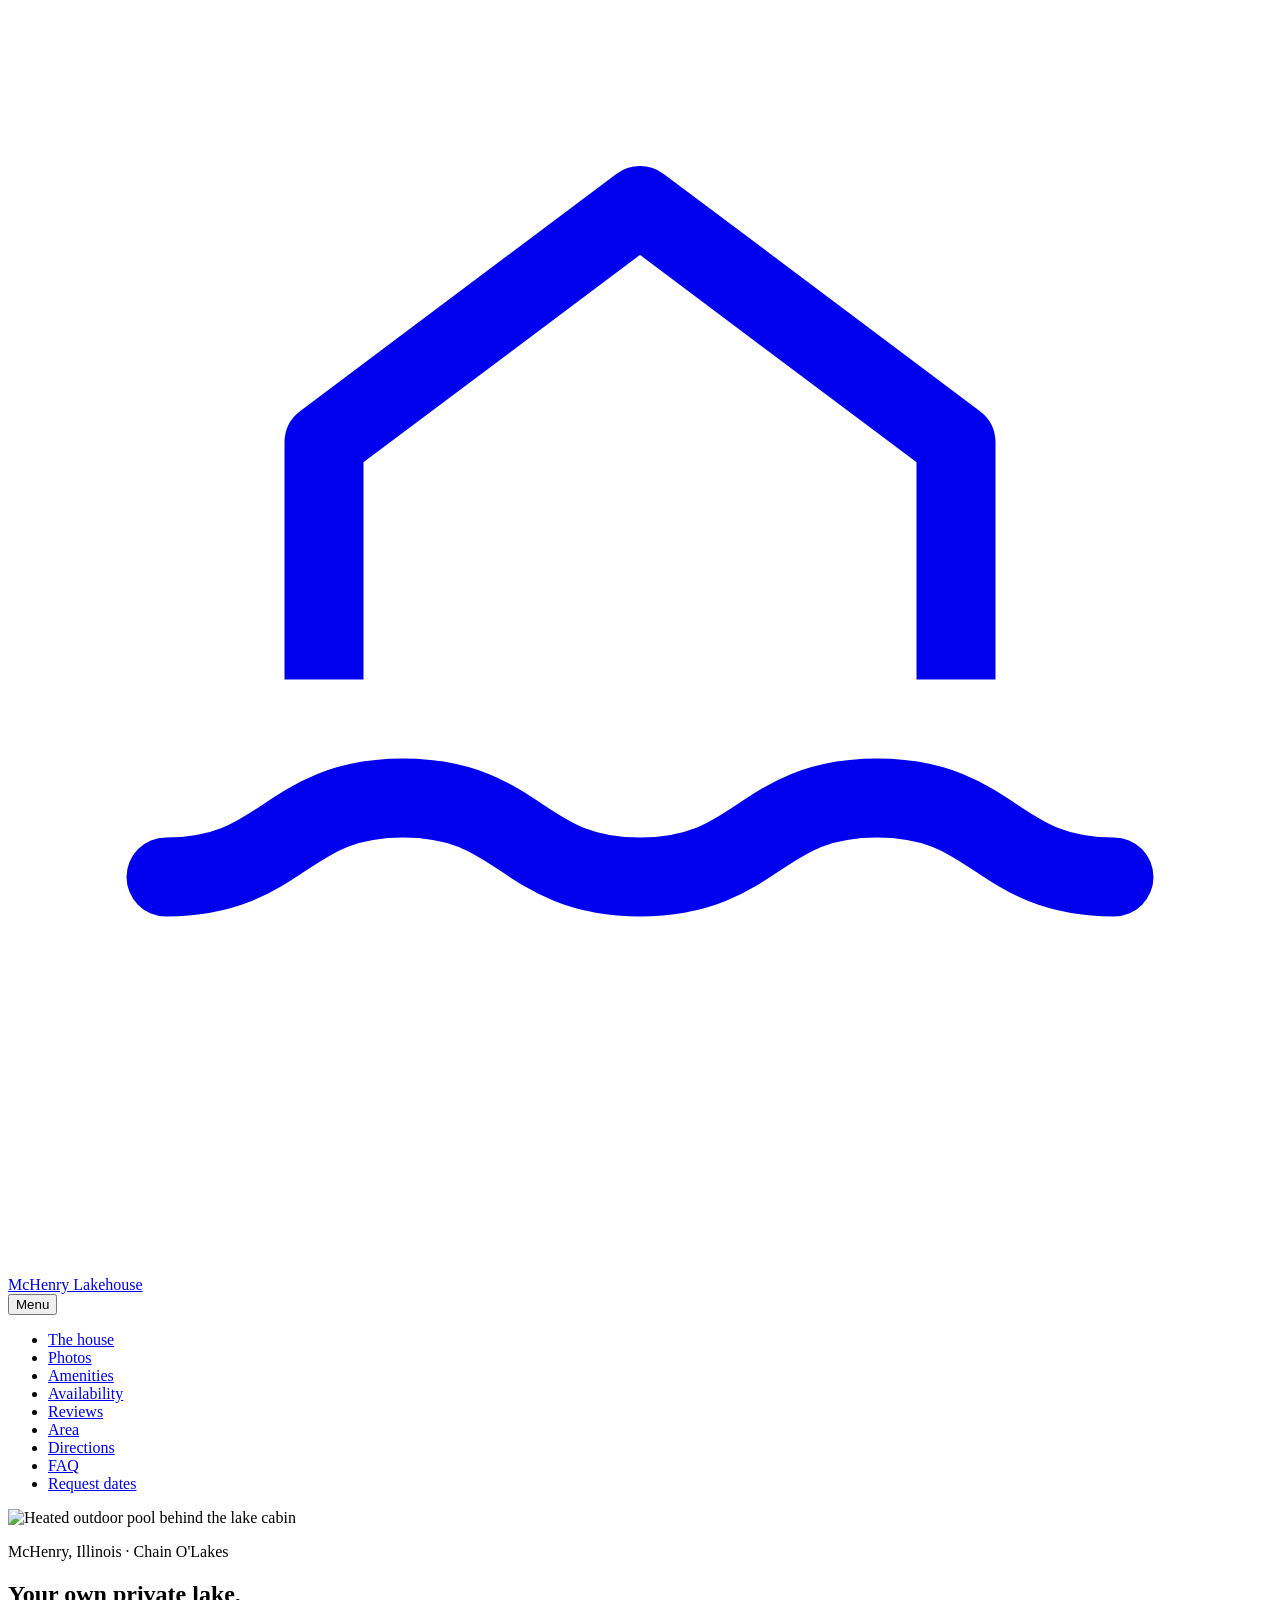
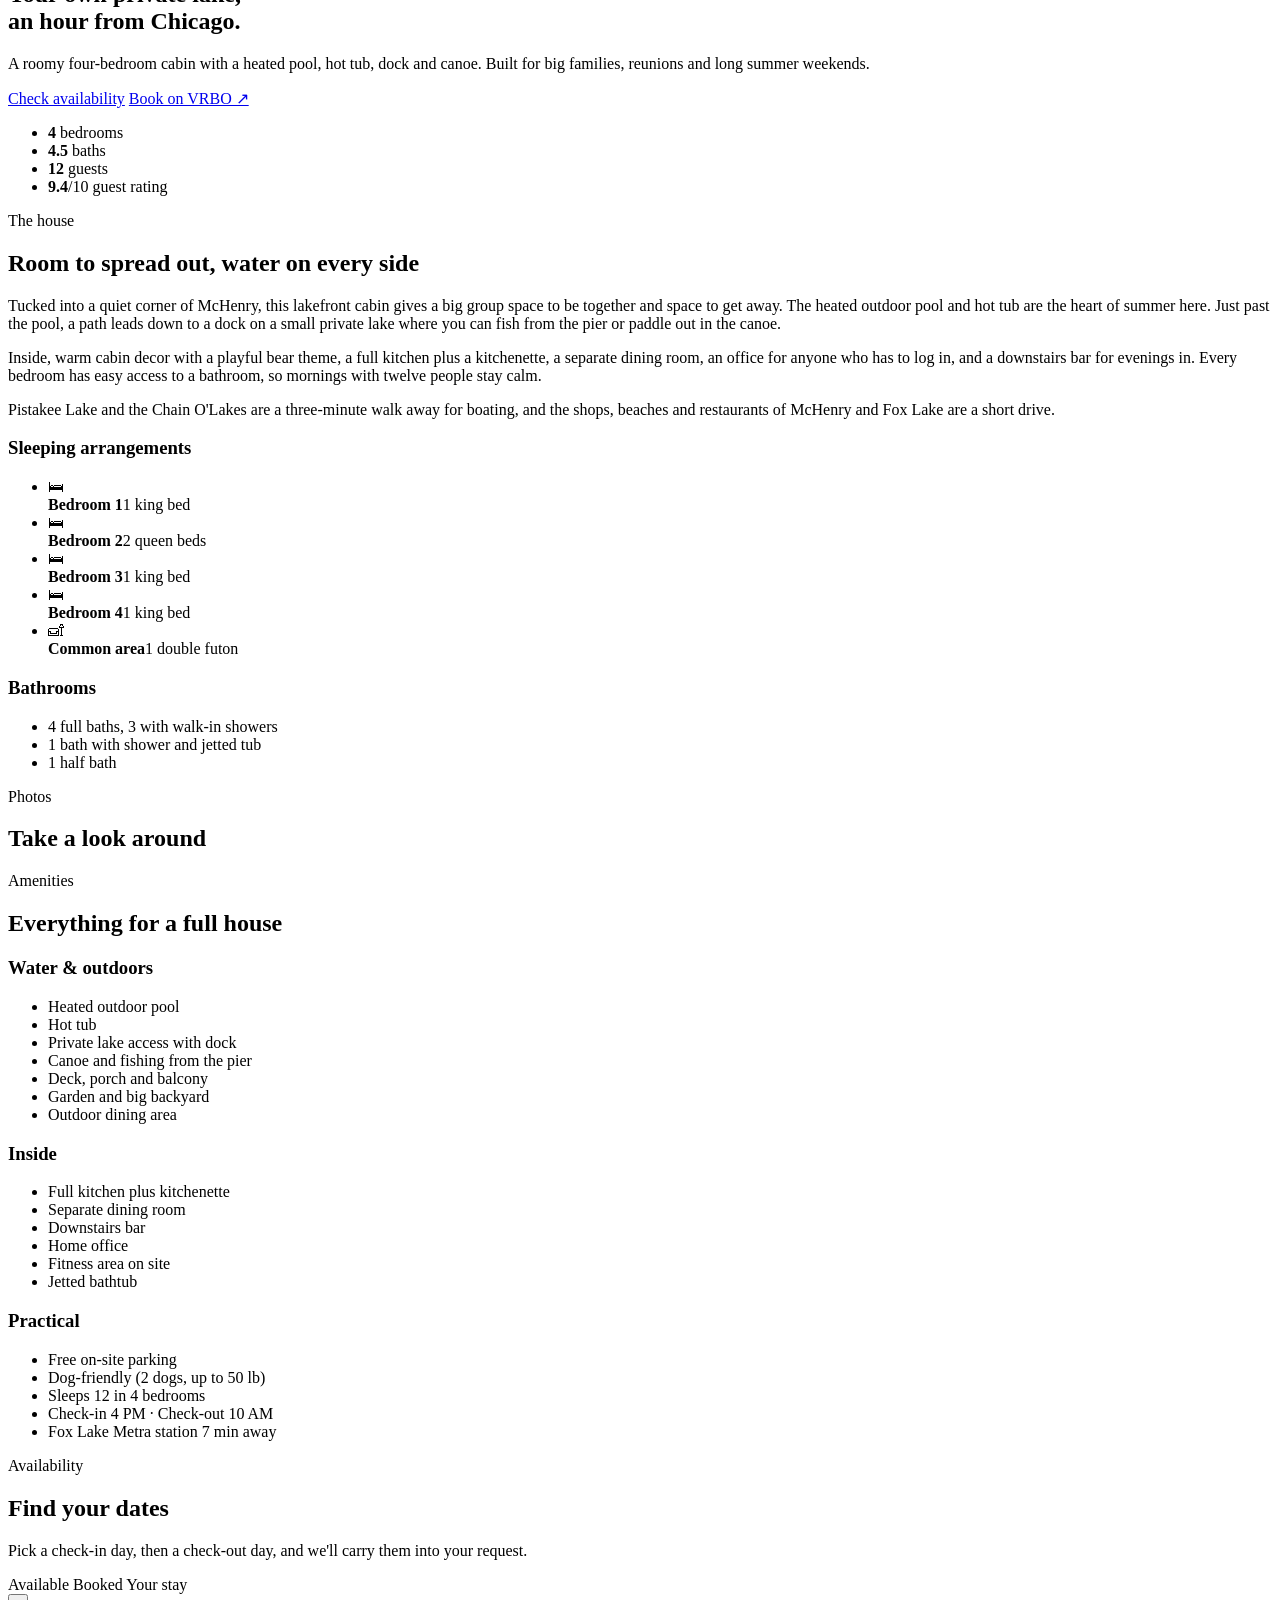
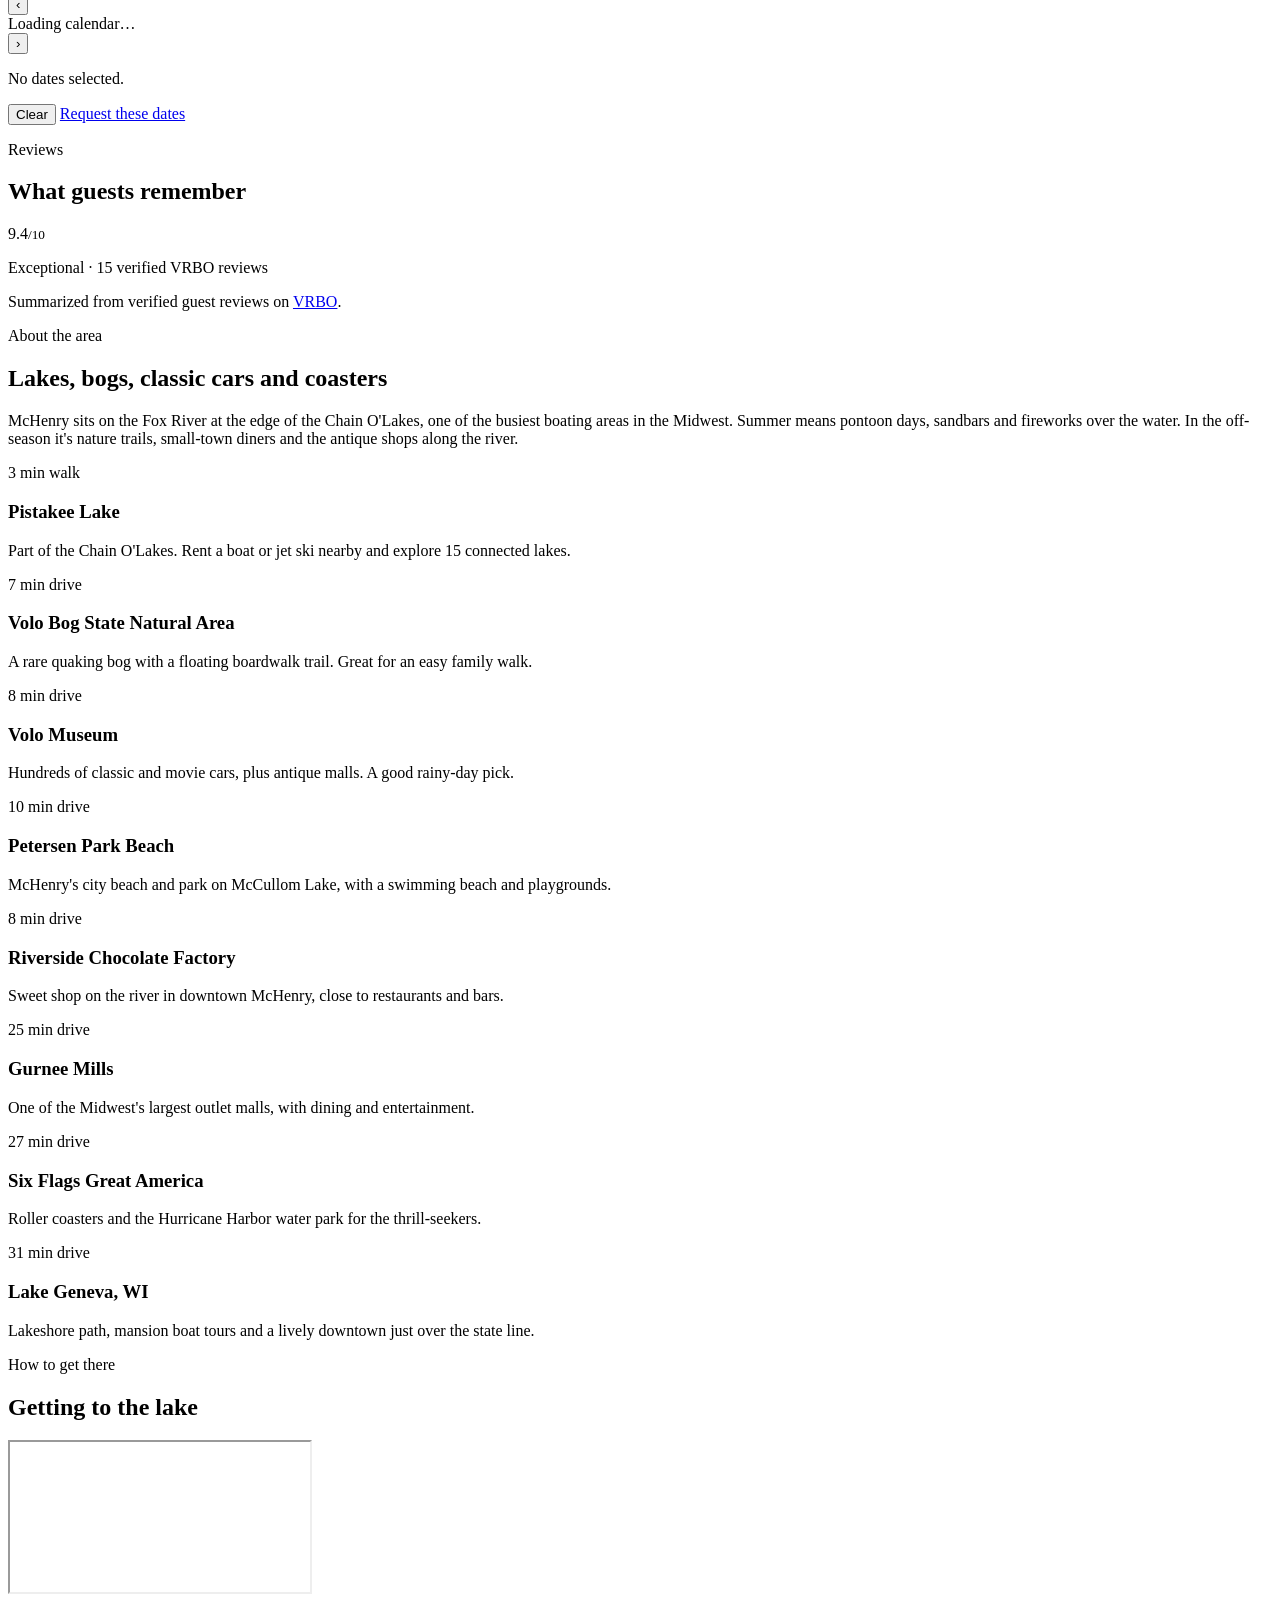
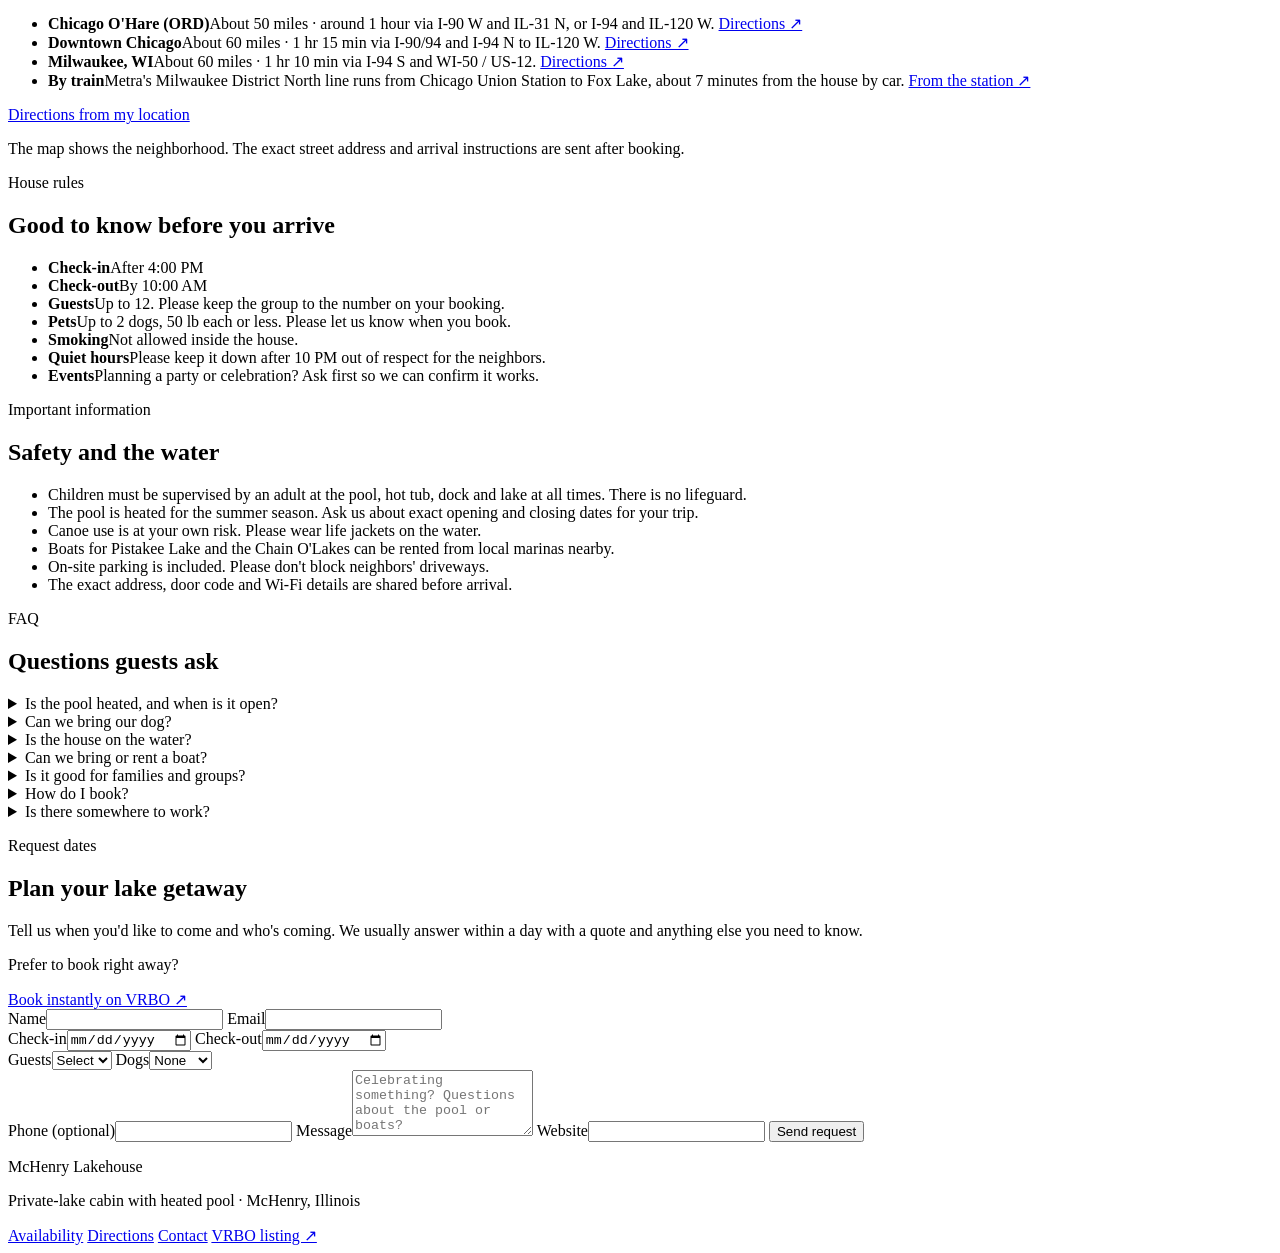
==== public/index.html @ 14070b1e "McHenry Lakehouse website: gallery, amenities, live availability calendar, reviews, area guide, dire" ====
<!doctype html>
<html lang="en">
<head>
<meta charset="utf-8">
<meta name="viewport" content="width=device-width, initial-scale=1">
<title>McHenry Lakehouse · Private-lake cabin with heated pool near Chicago</title>
<meta name="description" content="A 4-bedroom, 4.5-bath lake cabin in McHenry, Illinois with a heated outdoor pool, hot tub, private lake access, dock and canoe. Sleeps 12, dog-friendly, about an hour from Chicago.">
<meta property="og:title" content="McHenry Lakehouse">
<meta property="og:description" content="Private-lake cabin with heated pool, hot tub and dock. Sleeps 12. Rated 9.4/10 by guests.">
<meta property="og:image" content="https://media.vrbo.com/lodging/84000000/83450000/83448000/83447985/42544db9.jpg?impolicy=resizecrop&rw=1200&ra=fit">
<meta property="og:type" content="website">
<meta name="theme-color" content="#0f3b45">
<link rel="icon" href="/favicon.svg" type="image/svg+xml">
<link rel="preconnect" href="https://fonts.googleapis.com">
<link rel="preconnect" href="https://fonts.gstatic.com" crossorigin>
<link href="https://fonts.googleapis.com/css2?family=Fraunces:opsz,wght@9..144,400;9..144,600;9..144,700&family=Inter:wght@400;500;600&display=swap" rel="stylesheet">
<link rel="stylesheet" href="/styles.css">
<script type="application/ld+json">
{
  "@context": "https://schema.org",
  "@type": "VacationRental",
  "name": "McHenry Lakehouse",
  "description": "Lake cabin with heated outdoor pool, hot tub and private lake access in McHenry, Illinois. 4 bedrooms, 4.5 baths, sleeps 12.",
  "image": "https://media.vrbo.com/lodging/84000000/83450000/83448000/83447985/42544db9.jpg",
  "address": {"@type": "PostalAddress", "addressLocality": "McHenry", "addressRegion": "IL", "addressCountry": "US"},
  "geo": {"@type": "GeoCoordinates", "latitude": 42.365395, "longitude": -88.21609},
  "containsPlace": {"@type": "Accommodation", "numberOfBedrooms": 4, "numberOfBathroomsTotal": 5, "occupancy": {"@type": "QuantitativeValue", "value": 12}},
  "aggregateRating": {"@type": "AggregateRating", "ratingValue": 9.4, "bestRating": 10, "reviewCount": 15},
  "checkinTime": "16:00", "checkoutTime": "10:00", "petsAllowed": true
}
</script>
</head>
<body>

<header class="nav" id="top">
  <a class="brand" href="#top" aria-label="McHenry Lakehouse home">
    <svg viewBox="0 0 32 32" aria-hidden="true"><path d="M4 22c3 0 3-2 6-2s3 2 6 2 3-2 6-2 3 2 6 2" fill="none" stroke="currentColor" stroke-width="2" stroke-linecap="round"/><path d="M8 17V11l8-6 8 6v6" fill="none" stroke="currentColor" stroke-width="2" stroke-linejoin="round"/></svg>
    <span>McHenry Lakehouse</span>
  </a>
  <nav aria-label="Main">
    <button class="menu-btn" aria-expanded="false" aria-controls="menu">Menu</button>
    <ul id="menu">
      <li><a href="#stay">The house</a></li>
      <li><a href="#gallery">Photos</a></li>
      <li><a href="#amenities">Amenities</a></li>
      <li><a href="#availability">Availability</a></li>
      <li><a href="#reviews">Reviews</a></li>
      <li><a href="#area">Area</a></li>
      <li><a href="#directions">Directions</a></li>
      <li><a href="#faq">FAQ</a></li>
      <li><a class="btn btn-small" href="#inquire">Request dates</a></li>
    </ul>
  </nav>
</header>

<main>
<section class="hero">
  <img class="hero-img" src="https://media.vrbo.com/lodging/84000000/83450000/83448000/83447985/42544db9.jpg?impolicy=resizecrop&rw=2000&ra=fit" alt="Heated outdoor pool behind the lake cabin" fetchpriority="high">
  <div class="hero-shade"></div>
  <div class="hero-inner wrap">
    <p class="eyebrow">McHenry, Illinois · Chain O'Lakes</p>
    <h1>Your own private lake,<br>an hour from Chicago.</h1>
    <p class="lede">A roomy four-bedroom cabin with a heated pool, hot tub, dock and canoe. Built for big families, reunions and long summer weekends.</p>
    <div class="hero-cta">
      <a class="btn btn-light" href="#availability">Check availability</a>
      <a class="btn btn-ghost" href="https://www.vrbo.com/2934337" target="_blank" rel="noopener">Book on VRBO ↗</a>
    </div>
    <ul class="facts" aria-label="Quick facts">
      <li><strong>4</strong> bedrooms</li>
      <li><strong>4.5</strong> baths</li>
      <li><strong>12</strong> guests</li>
      <li><strong>9.4</strong>/10 guest rating</li>
    </ul>
  </div>
</section>

<section id="stay" class="section wrap split">
  <div>
    <p class="eyebrow dark">The house</p>
    <h2>Room to spread out, water on every side</h2>
    <p>Tucked into a quiet corner of McHenry, this lakefront cabin gives a big group space to be together and space to get away. The heated outdoor pool and hot tub are the heart of summer here. Just past the pool, a path leads down to a dock on a small private lake where you can fish from the pier or paddle out in the canoe.</p>
    <p>Inside, warm cabin decor with a playful bear theme, a full kitchen plus a kitchenette, a separate dining room, an office for anyone who has to log in, and a downstairs bar for evenings in. Every bedroom has easy access to a bathroom, so mornings with twelve people stay calm.</p>
    <p>Pistakee Lake and the Chain O'Lakes are a three-minute walk away for boating, and the shops, beaches and restaurants of McHenry and Fox Lake are a short drive.</p>
  </div>
  <aside class="card beds" aria-labelledby="beds-h">
    <h3 id="beds-h">Sleeping arrangements</h3>
    <ul class="bed-list">
      <li><span class="bed-ico" aria-hidden="true">🛏</span><div><b>Bedroom 1</b><span>1 king bed</span></div></li>
      <li><span class="bed-ico" aria-hidden="true">🛏</span><div><b>Bedroom 2</b><span>2 queen beds</span></div></li>
      <li><span class="bed-ico" aria-hidden="true">🛏</span><div><b>Bedroom 3</b><span>1 king bed</span></div></li>
      <li><span class="bed-ico" aria-hidden="true">🛏</span><div><b>Bedroom 4</b><span>1 king bed</span></div></li>
      <li><span class="bed-ico" aria-hidden="true">🛋</span><div><b>Common area</b><span>1 double futon</span></div></li>
    </ul>
    <h3>Bathrooms</h3>
    <ul class="bath-list">
      <li>4 full baths, 3 with walk-in showers</li>
      <li>1 bath with shower and jetted tub</li>
      <li>1 half bath</li>
    </ul>
  </aside>
</section>

<section id="gallery" class="section gallery-section">
  <div class="wrap">
    <p class="eyebrow dark">Photos</p>
    <h2>Take a look around</h2>
  </div>
  <div class="gallery wrap" id="gallery-grid"></div>
</section>

<section id="amenities" class="section wrap">
  <p class="eyebrow dark">Amenities</p>
  <h2>Everything for a full house</h2>
  <div class="amenity-grid">
    <div class="amenity-group">
      <h3>Water &amp; outdoors</h3>
      <ul>
        <li><i data-ico="pool"></i>Heated outdoor pool</li>
        <li><i data-ico="spa"></i>Hot tub</li>
        <li><i data-ico="dock"></i>Private lake access with dock</li>
        <li><i data-ico="canoe"></i>Canoe and fishing from the pier</li>
        <li><i data-ico="deck"></i>Deck, porch and balcony</li>
        <li><i data-ico="leaf"></i>Garden and big backyard</li>
        <li><i data-ico="dining"></i>Outdoor dining area</li>
      </ul>
    </div>
    <div class="amenity-group">
      <h3>Inside</h3>
      <ul>
        <li><i data-ico="kitchen"></i>Full kitchen plus kitchenette</li>
        <li><i data-ico="dining"></i>Separate dining room</li>
        <li><i data-ico="bar"></i>Downstairs bar</li>
        <li><i data-ico="office"></i>Home office</li>
        <li><i data-ico="gym"></i>Fitness area on site</li>
        <li><i data-ico="bath"></i>Jetted bathtub</li>
      </ul>
    </div>
    <div class="amenity-group">
      <h3>Practical</h3>
      <ul>
        <li><i data-ico="car"></i>Free on-site parking</li>
        <li><i data-ico="dog"></i>Dog-friendly (2 dogs, up to 50 lb)</li>
        <li><i data-ico="people"></i>Sleeps 12 in 4 bedrooms</li>
        <li><i data-ico="clock"></i>Check-in 4 PM · Check-out 10 AM</li>
        <li><i data-ico="train"></i>Fox Lake Metra station 7 min away</li>
      </ul>
    </div>
  </div>
</section>

<section id="availability" class="section band">
  <div class="wrap">
    <div class="section-head">
      <div>
        <p class="eyebrow dark">Availability</p>
        <h2>Find your dates</h2>
        <p class="muted">Pick a check-in day, then a check-out day, and we'll carry them into your request.</p>
      </div>
      <div class="legend" aria-label="Calendar legend">
        <span><i class="sw sw-free"></i>Available</span>
        <span><i class="sw sw-booked"></i>Booked</span>
        <span><i class="sw sw-sel"></i>Your stay</span>
      </div>
    </div>
    <div class="cal-wrap card">
      <div class="cal-bar">
        <button class="icon-btn" id="cal-prev" aria-label="Previous month">‹</button>
        <div class="cal-status" id="cal-status" aria-live="polite">Loading calendar…</div>
        <button class="icon-btn" id="cal-next" aria-label="Next month">›</button>
      </div>
      <div class="cal-months" id="cal-months"></div>
      <div class="cal-foot">
        <p id="cal-pick" class="cal-pick">No dates selected.</p>
        <div class="cal-actions">
          <button class="btn btn-quiet" id="cal-clear" type="button">Clear</button>
          <a class="btn" id="cal-go" href="#inquire">Request these dates</a>
        </div>
      </div>
      <p class="tiny muted" id="cal-source"></p>
    </div>
  </div>
</section>

<section id="reviews" class="section wrap">
  <div class="reviews-head">
    <div>
      <p class="eyebrow dark">Reviews</p>
      <h2>What guests remember</h2>
    </div>
    <div class="score card" aria-label="Guest rating summary">
      <div class="score-big"><span>9.4</span><small>/10</small></div>
      <p class="score-label">Exceptional · 15 verified VRBO reviews</p>
      <dl class="score-bars" id="score-bars"></dl>
    </div>
  </div>
  <div class="review-grid" id="review-grid"></div>
  <p class="tiny muted">Summarized from verified guest reviews on <a href="https://www.vrbo.com/2934337" target="_blank" rel="noopener">VRBO</a>.</p>
</section>

<section id="area" class="section band">
  <div class="wrap">
    <p class="eyebrow dark">About the area</p>
    <h2>Lakes, bogs, classic cars and coasters</h2>
    <p class="intro">McHenry sits on the Fox River at the edge of the Chain O'Lakes, one of the busiest boating areas in the Midwest. Summer means pontoon days, sandbars and fireworks over the water. In the off-season it's nature trails, small-town diners and the antique shops along the river.</p>
    <div class="area-grid">
      <article class="place"><span class="dist">3 min walk</span><h3>Pistakee Lake</h3><p>Part of the Chain O'Lakes. Rent a boat or jet ski nearby and explore 15 connected lakes.</p></article>
      <article class="place"><span class="dist">7 min drive</span><h3>Volo Bog State Natural Area</h3><p>A rare quaking bog with a floating boardwalk trail. Great for an easy family walk.</p></article>
      <article class="place"><span class="dist">8 min drive</span><h3>Volo Museum</h3><p>Hundreds of classic and movie cars, plus antique malls. A good rainy-day pick.</p></article>
      <article class="place"><span class="dist">10 min drive</span><h3>Petersen Park Beach</h3><p>McHenry's city beach and park on McCullom Lake, with a swimming beach and playgrounds.</p></article>
      <article class="place"><span class="dist">8 min drive</span><h3>Riverside Chocolate Factory</h3><p>Sweet shop on the river in downtown McHenry, close to restaurants and bars.</p></article>
      <article class="place"><span class="dist">25 min drive</span><h3>Gurnee Mills</h3><p>One of the Midwest's largest outlet malls, with dining and entertainment.</p></article>
      <article class="place"><span class="dist">27 min drive</span><h3>Six Flags Great America</h3><p>Roller coasters and the Hurricane Harbor water park for the thrill-seekers.</p></article>
      <article class="place"><span class="dist">31 min drive</span><h3>Lake Geneva, WI</h3><p>Lakeshore path, mansion boat tours and a lively downtown just over the state line.</p></article>
    </div>
  </div>
</section>

<section id="directions" class="section wrap">
  <p class="eyebrow dark">How to get there</p>
  <h2>Getting to the lake</h2>
  <div class="split dir-split">
    <div class="map card">
      <iframe title="Map of the McHenry Lakehouse area" loading="lazy" referrerpolicy="no-referrer-when-downgrade"
        src="https://maps.google.com/maps?q=42.365395,-88.21609&z=13&output=embed"></iframe>
    </div>
    <div>
      <ul class="routes">
        <li><b>Chicago O'Hare (ORD)</b><span>About 50 miles · around 1 hour via I-90 W and IL-31 N, or I-94 and IL-120 W.</span>
          <a href="https://www.google.com/maps/dir/?api=1&origin=O%27Hare+International+Airport&destination=42.365395,-88.21609&travelmode=driving" target="_blank" rel="noopener">Directions ↗</a></li>
        <li><b>Downtown Chicago</b><span>About 60 miles · 1 hr 15 min via I-90/94 and I-94 N to IL-120 W.</span>
          <a href="https://www.google.com/maps/dir/?api=1&origin=Chicago,+IL&destination=42.365395,-88.21609&travelmode=driving" target="_blank" rel="noopener">Directions ↗</a></li>
        <li><b>Milwaukee, WI</b><span>About 60 miles · 1 hr 10 min via I-94 S and WI-50 / US-12.</span>
          <a href="https://www.google.com/maps/dir/?api=1&origin=Milwaukee,+WI&destination=42.365395,-88.21609&travelmode=driving" target="_blank" rel="noopener">Directions ↗</a></li>
        <li><b>By train</b><span>Metra's Milwaukee District North line runs from Chicago Union Station to Fox Lake, about 7 minutes from the house by car.</span>
          <a href="https://www.google.com/maps/dir/?api=1&origin=Fox+Lake+Metra+Station&destination=42.365395,-88.21609&travelmode=driving" target="_blank" rel="noopener">From the station ↗</a></li>
      </ul>
      <a class="btn" href="https://www.google.com/maps/dir/?api=1&destination=42.365395,-88.21609" target="_blank" rel="noopener">Directions from my location</a>
      <p class="tiny muted">The map shows the neighborhood. The exact street address and arrival instructions are sent after booking.</p>
    </div>
  </div>
</section>

<section id="rules" class="section band">
  <div class="wrap split">
    <div>
      <p class="eyebrow dark">House rules</p>
      <h2>Good to know before you arrive</h2>
      <ul class="rules">
        <li><b>Check-in</b><span>After 4:00 PM</span></li>
        <li><b>Check-out</b><span>By 10:00 AM</span></li>
        <li><b>Guests</b><span>Up to 12. Please keep the group to the number on your booking.</span></li>
        <li><b>Pets</b><span>Up to 2 dogs, 50 lb each or less. Please let us know when you book.</span></li>
        <li><b>Smoking</b><span>Not allowed inside the house.</span></li>
        <li><b>Quiet hours</b><span>Please keep it down after 10 PM out of respect for the neighbors.</span></li>
        <li><b>Events</b><span>Planning a party or celebration? Ask first so we can confirm it works.</span></li>
      </ul>
    </div>
    <div>
      <p class="eyebrow dark">Important information</p>
      <h2>Safety and the water</h2>
      <ul class="info">
        <li>Children must be supervised by an adult at the pool, hot tub, dock and lake at all times. There is no lifeguard.</li>
        <li>The pool is heated for the summer season. Ask us about exact opening and closing dates for your trip.</li>
        <li>Canoe use is at your own risk. Please wear life jackets on the water.</li>
        <li>Boats for Pistakee Lake and the Chain O'Lakes can be rented from local marinas nearby.</li>
        <li>On-site parking is included. Please don't block neighbors' driveways.</li>
        <li>The exact address, door code and Wi-Fi details are shared before arrival.</li>
      </ul>
    </div>
  </div>
</section>

<section id="faq" class="section wrap narrow">
  <p class="eyebrow dark">FAQ</p>
  <h2>Questions guests ask</h2>
  <div class="faq">
    <details><summary>Is the pool heated, and when is it open?</summary><p>Yes, the outdoor pool is heated. It's a seasonal outdoor pool, generally open late spring through early fall depending on weather. Send us your dates and we'll confirm.</p></details>
    <details><summary>Can we bring our dog?</summary><p>Yes. Up to two dogs are welcome, each 50 lb or less. Please mention them in your request.</p></details>
    <details><summary>Is the house on the water?</summary><p>The property has its own access and dock on a small private lake just past the pool, with a canoe and fishing from the pier. The larger Pistakee Lake and the Chain O'Lakes are about a 3-minute walk.</p></details>
    <details><summary>Can we bring or rent a boat?</summary><p>Several marinas around Pistakee Lake rent pontoons and other boats by the day. Guests regularly rent one for a day on the Chain.</p></details>
    <details><summary>Is it good for families and groups?</summary><p>That's who it's built for. Four bedrooms, a futon, four and a half baths, two kitchens and a big backyard give a group of up to 12 room to spread out.</p></details>
    <details><summary>How do I book?</summary><p>Book instantly on <a href="https://www.vrbo.com/2934337" target="_blank" rel="noopener">VRBO</a>, or send a request below and we'll reply with a quote and any questions.</p></details>
    <details><summary>Is there somewhere to work?</summary><p>Yes, there's a dedicated office space in the house.</p></details>
  </div>
</section>

<section id="inquire" class="section band inquire">
  <div class="wrap split">
    <div>
      <p class="eyebrow dark">Request dates</p>
      <h2>Plan your lake getaway</h2>
      <p>Tell us when you'd like to come and who's coming. We usually answer within a day with a quote and anything else you need to know.</p>
      <p>Prefer to book right away?</p>
      <a class="btn btn-outline" href="https://www.vrbo.com/2934337" target="_blank" rel="noopener">Book instantly on VRBO ↗</a>
    </div>
    <form class="card form" id="inquiry-form" novalidate>
      <div class="row">
        <label>Name<input name="name" required autocomplete="name"></label>
        <label>Email<input name="email" type="email" required autocomplete="email"></label>
      </div>
      <div class="row">
        <label>Check-in<input name="checkin" type="date" id="f-in"></label>
        <label>Check-out<input name="checkout" type="date" id="f-out"></label>
      </div>
      <div class="row">
        <label>Guests<select name="guests"><option value="">Select</option></select></label>
        <label>Dogs<select name="pets"><option>None</option><option>1 dog</option><option>2 dogs</option></select></label>
      </div>
      <label>Phone (optional)<input name="phone" type="tel" autocomplete="tel"></label>
      <label>Message<textarea name="message" rows="4" placeholder="Celebrating something? Questions about the pool or boats?"></textarea></label>
      <label class="hp" aria-hidden="true">Website<input name="website" tabindex="-1" autocomplete="off"></label>
      <button class="btn" type="submit">Send request</button>
      <p class="form-msg" id="form-msg" role="status"></p>
    </form>
  </div>
</section>
</main>

<footer class="footer">
  <div class="wrap foot-grid">
    <div>
      <p class="brand-foot">McHenry Lakehouse</p>
      <p class="muted-light">Private-lake cabin with heated pool · McHenry, Illinois</p>
    </div>
    <div class="foot-links">
      <a href="#availability">Availability</a>
      <a href="#directions">Directions</a>
      <a href="#inquire">Contact</a>
      <a href="https://www.vrbo.com/2934337" target="_blank" rel="noopener">VRBO listing ↗</a>
    </div>
  </div>
</footer>

<div class="lightbox" id="lightbox" hidden role="dialog" aria-modal="true" aria-label="Photo viewer">
  <button class="lb-close" aria-label="Close">×</button>
  <button class="lb-nav lb-prev" aria-label="Previous photo">‹</button>
  <figure><img alt=""><figcaption></figcaption></figure>
  <button class="lb-nav lb-next" aria-label="Next photo">›</button>
</div>

<script src="/app.js" defer></script>
</body>
</html>
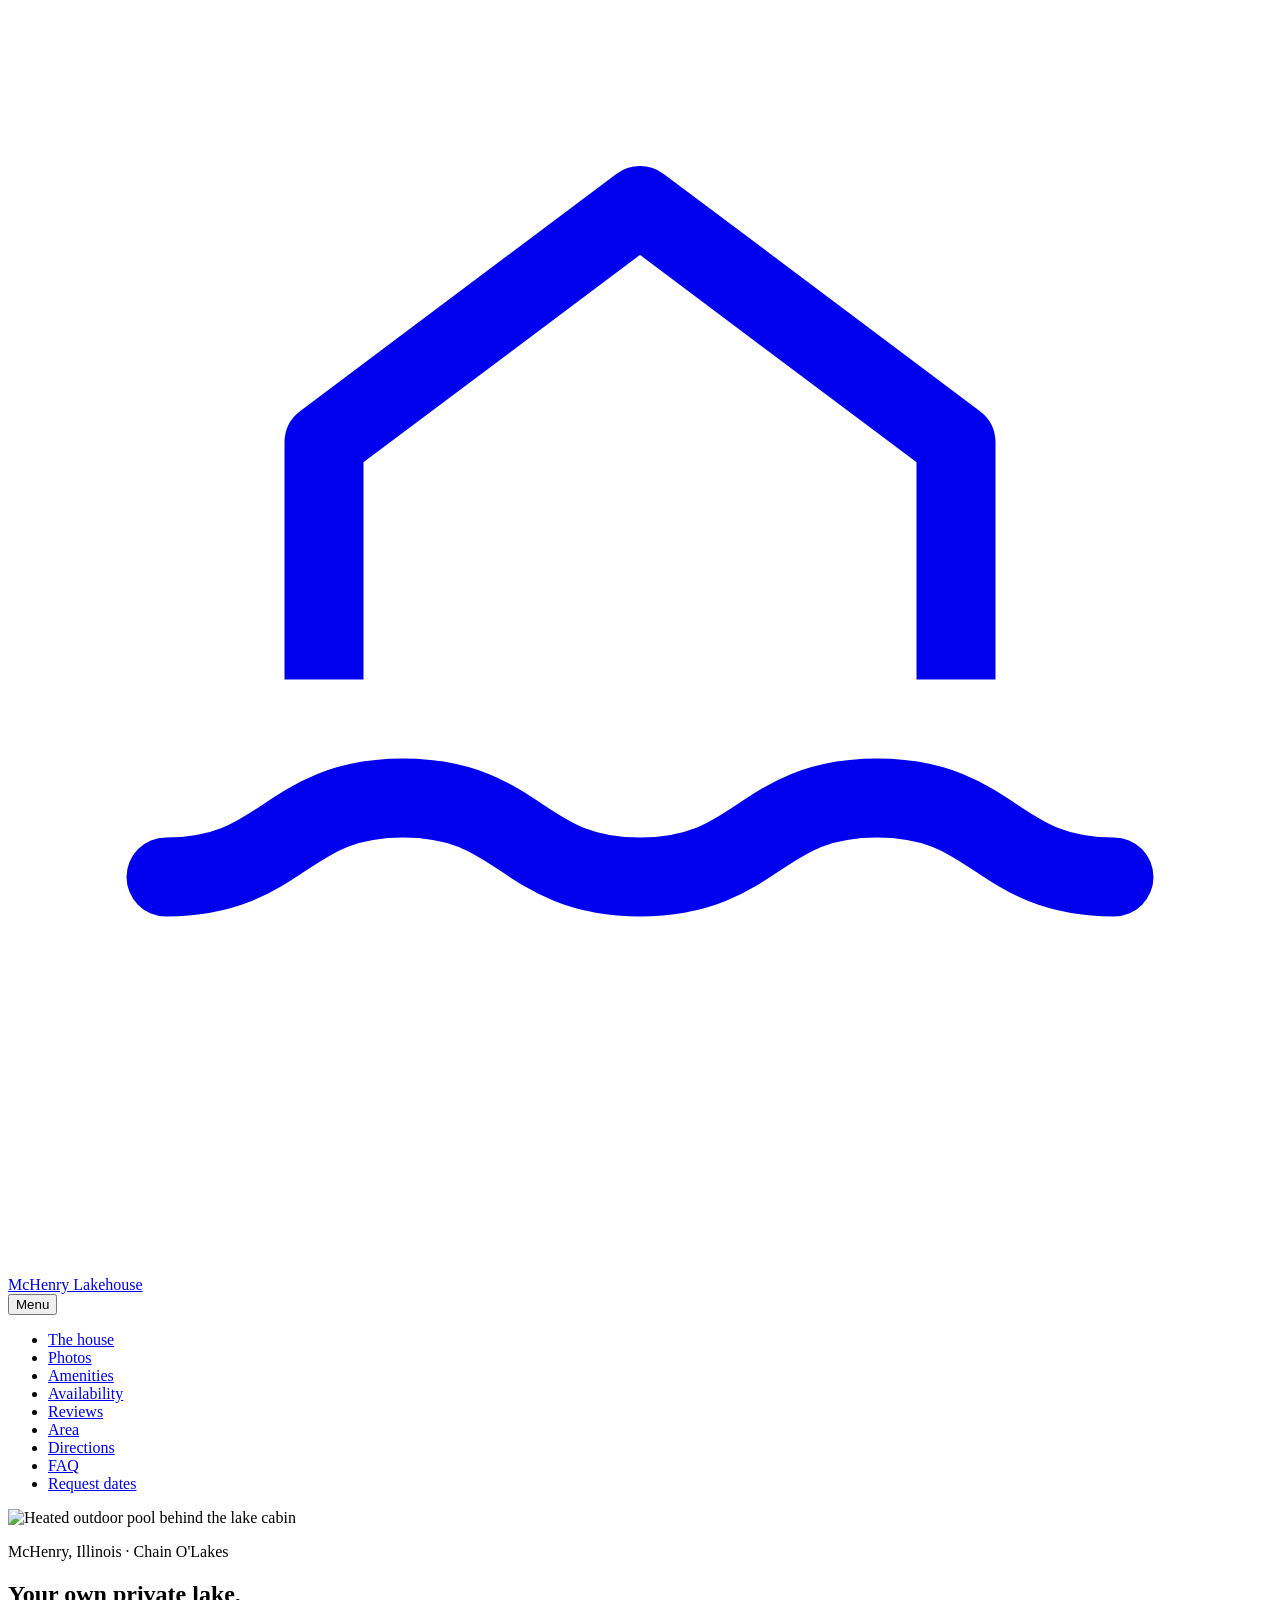
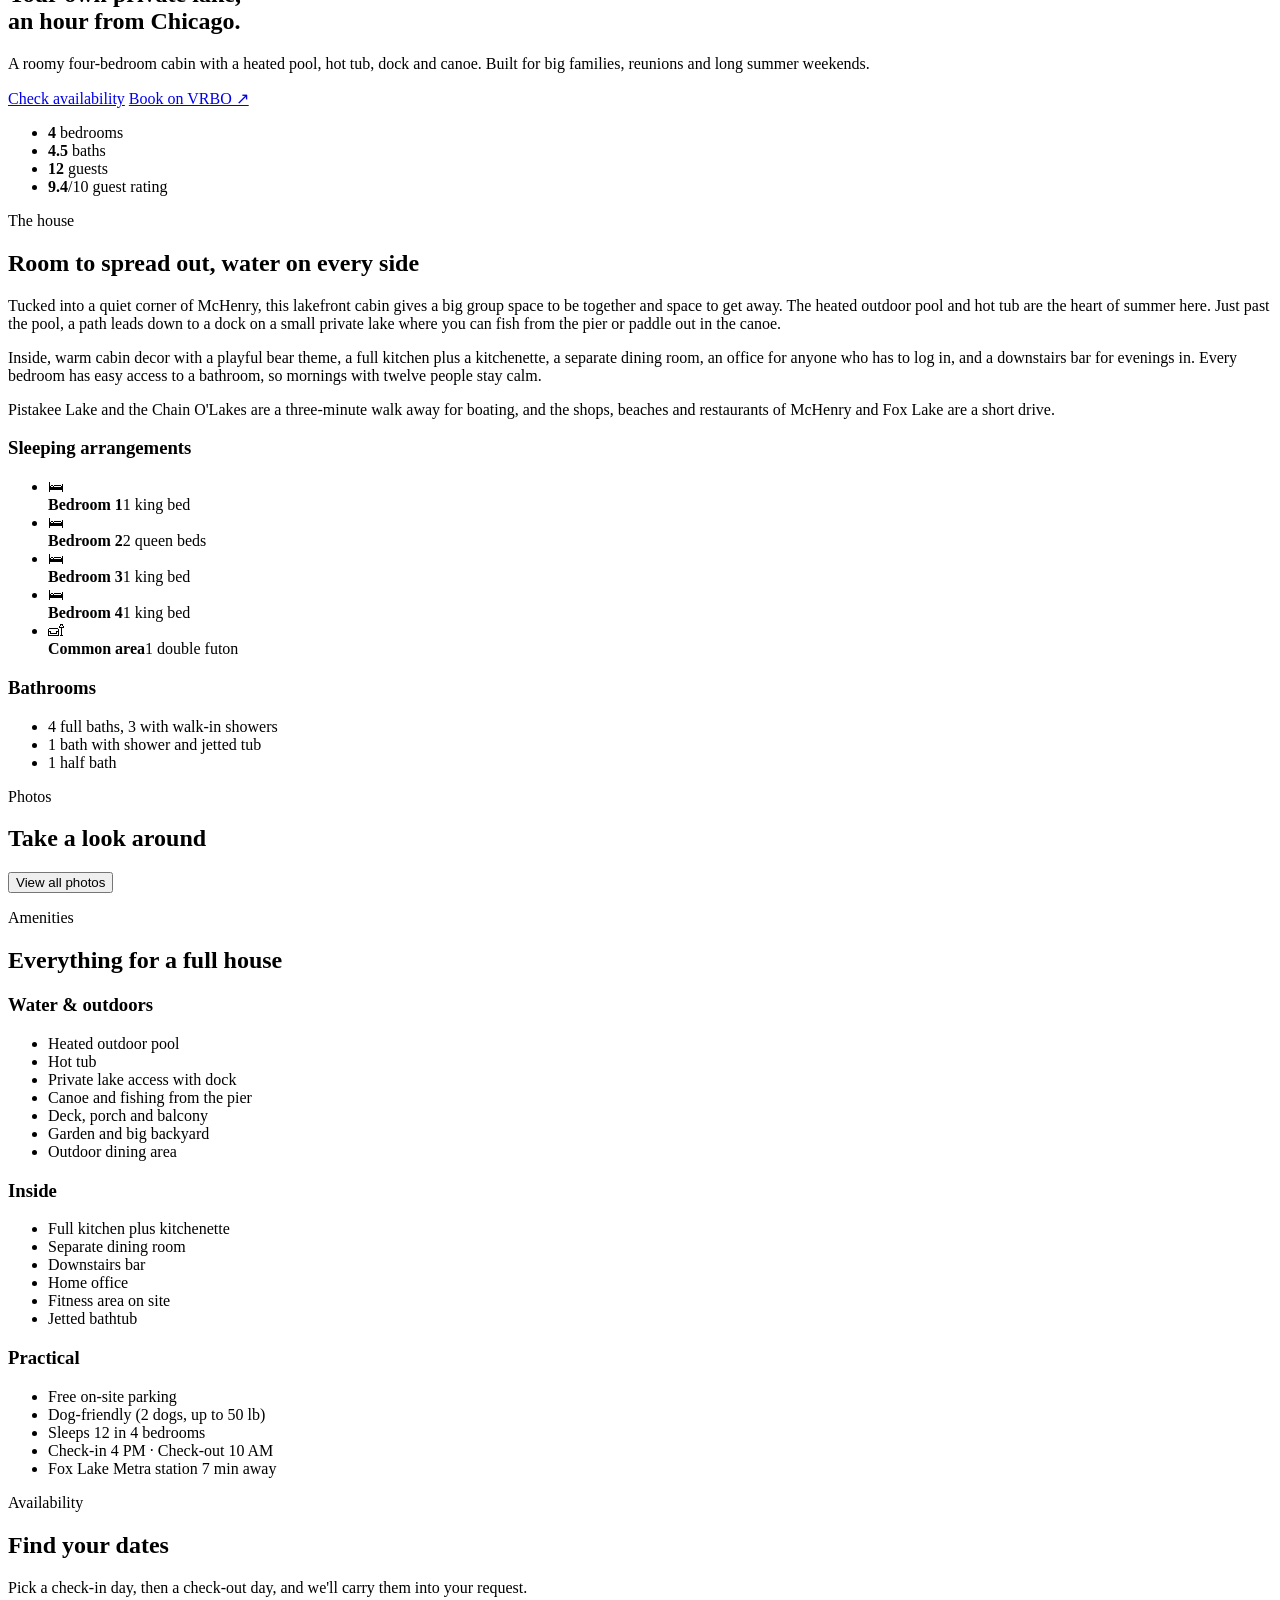
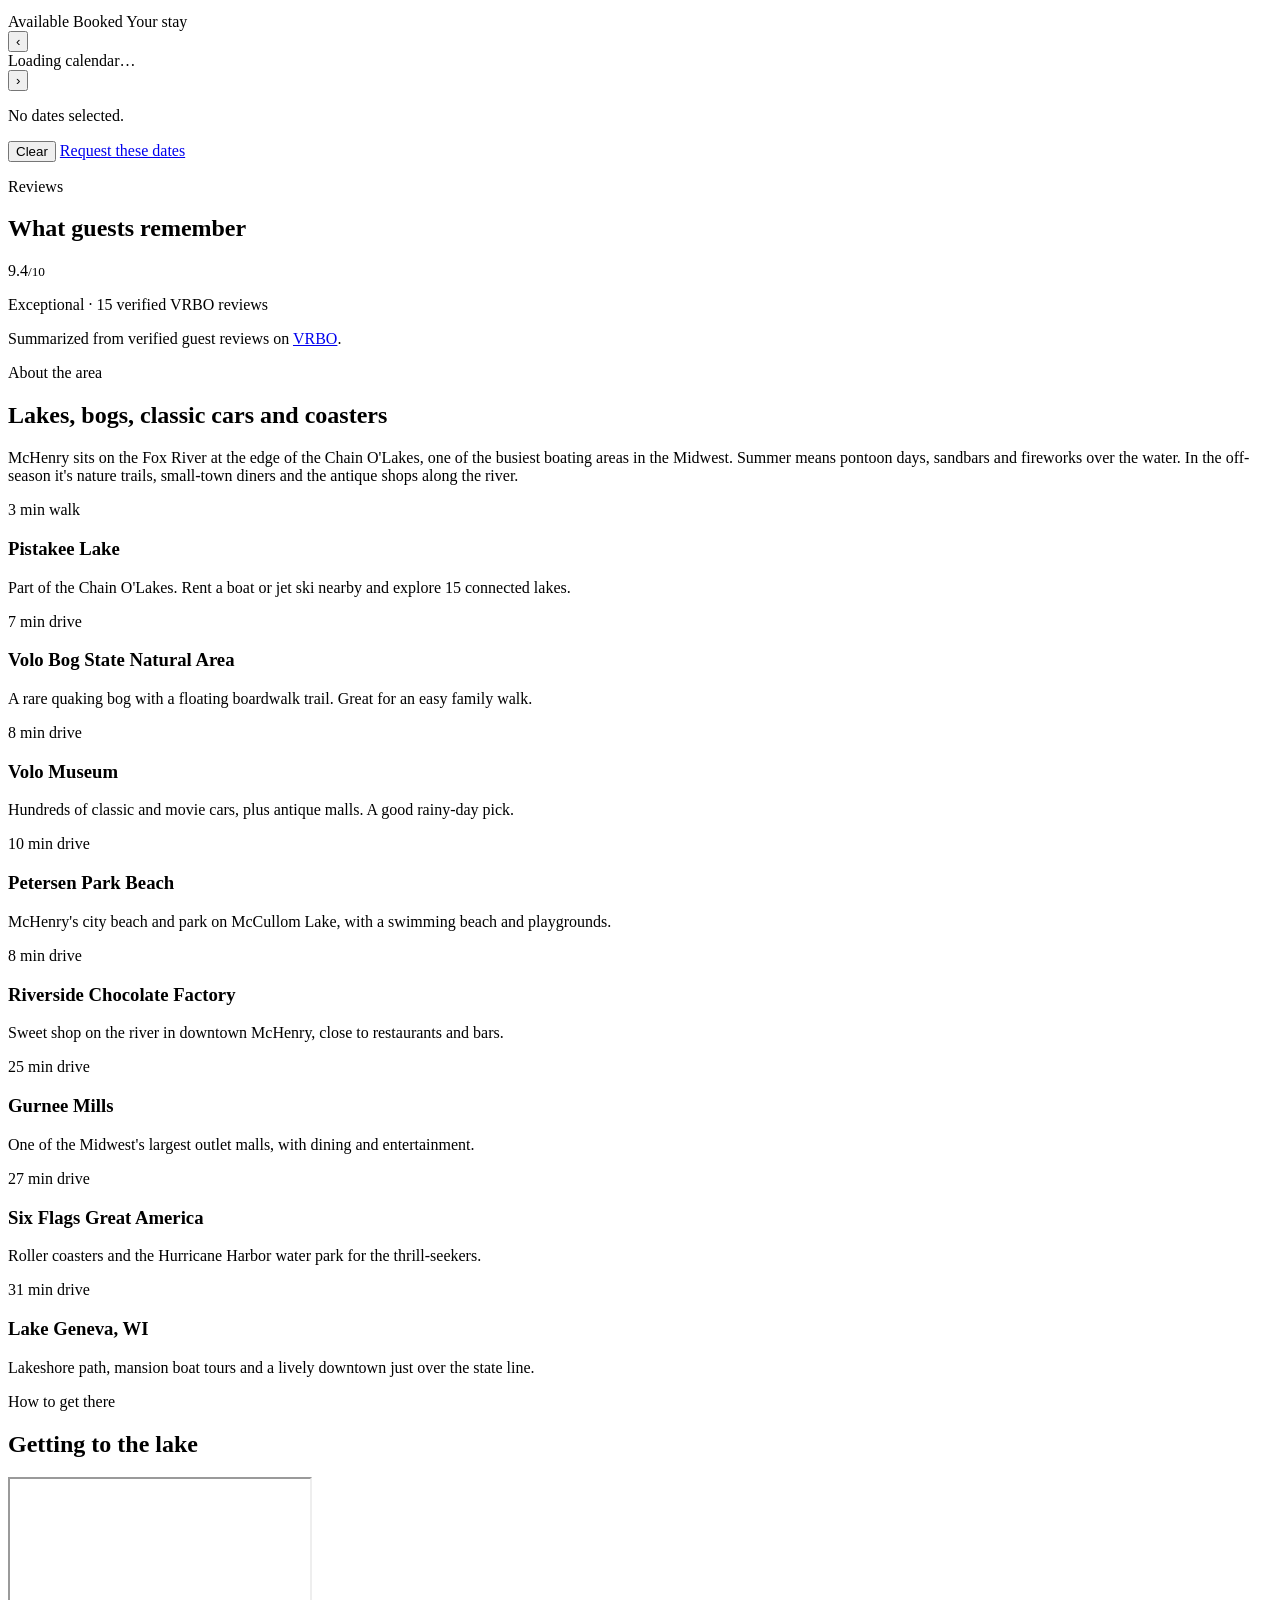
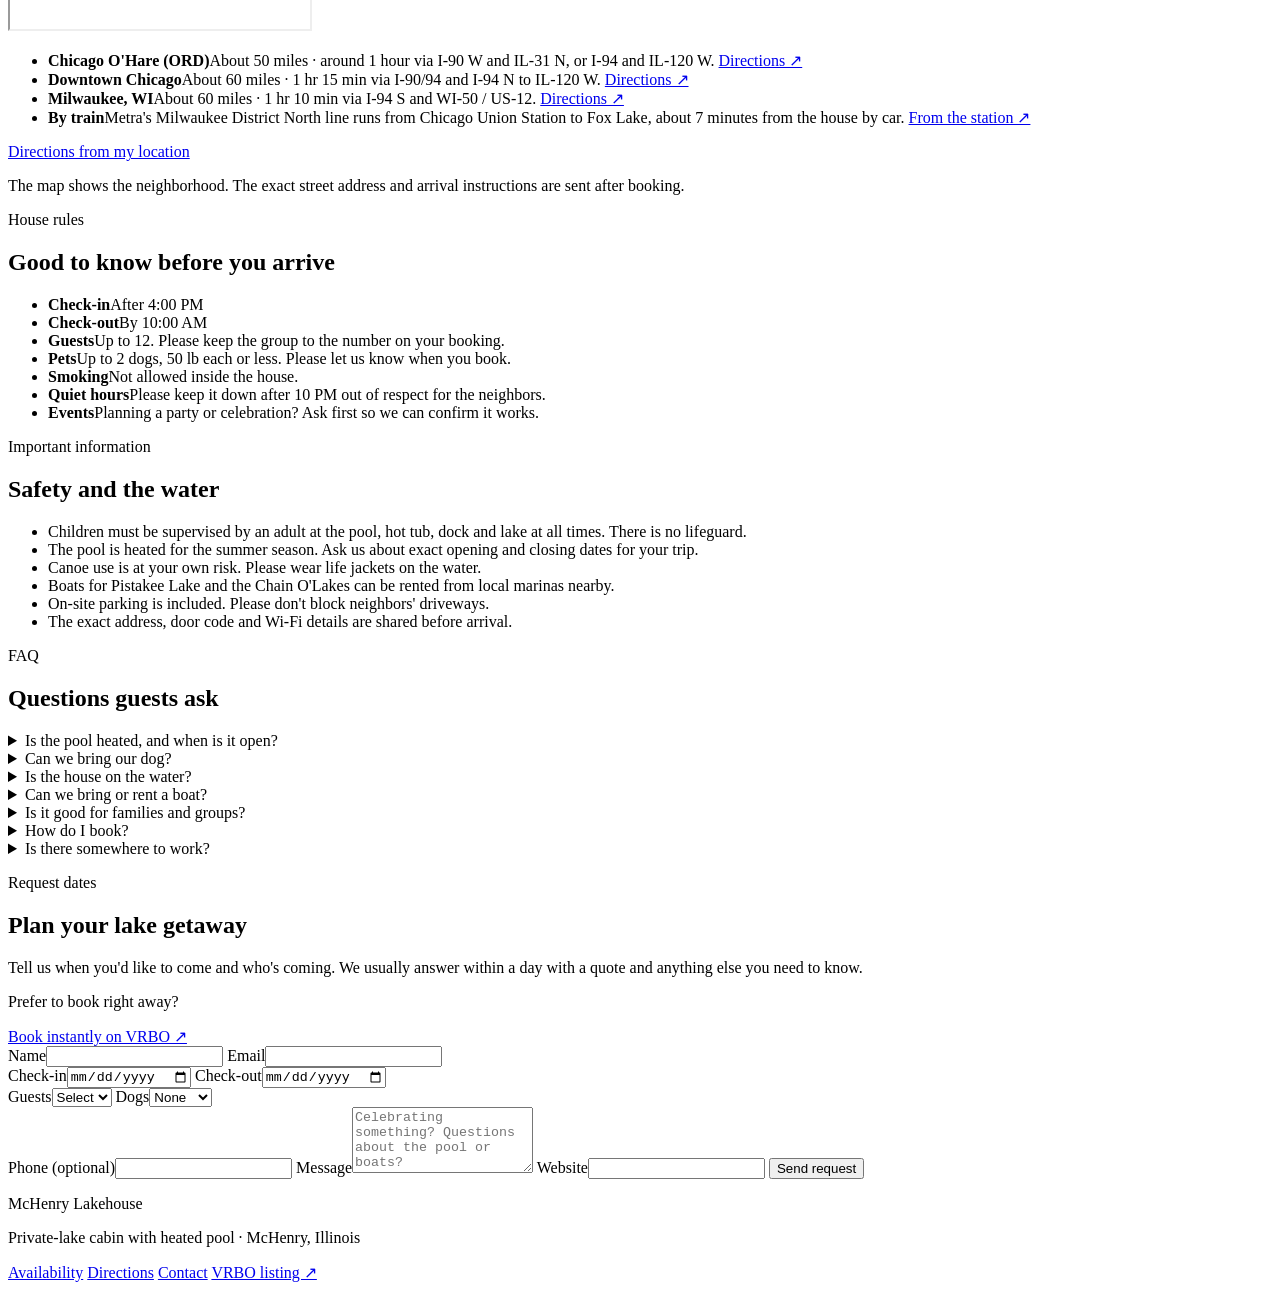
==== commit 1b671c3b: "Gallery: host 16 owner photos locally, add view-all button and lightbox sizing Co-Authored-By: Claud" ====
--- a/public/index.html
+++ b/public/index.html
@@ -55,7 +55,7 @@
 
 <main>
 <section class="hero">
-  <img class="hero-img" src="https://media.vrbo.com/lodging/84000000/83450000/83448000/83447985/42544db9.jpg?impolicy=resizecrop&rw=2000&ra=fit" alt="Heated outdoor pool behind the lake cabin" fetchpriority="high">
+  <img class="hero-img" src="https://media.vrbo.com/lodging/84000000/83450000/83448000/83447985/42544db9.jpg?impolicy=resizecrop&rw=2000&ra=fit" alt="Heated outdoor pool behind the lake cabin" fetchpriority="high" onerror="this.onerror=null;this.src='/photos/pool-house.jpg'">
   <div class="hero-shade"></div>
   <div class="hero-inner wrap">
     <p class="eyebrow">McHenry, Illinois · Chain O'Lakes</p>
@@ -101,9 +101,9 @@
 </section>
 
 <section id="gallery" class="section gallery-section">
-  <div class="wrap">
-    <p class="eyebrow dark">Photos</p>
-    <h2>Take a look around</h2>
+  <div class="wrap gallery-head">
+    <div><p class="eyebrow dark">Photos</p><h2>Take a look around</h2></div>
+    <button class="btn btn-outline" id="gallery-all" type="button">View all photos</button>
   </div>
   <div class="gallery wrap" id="gallery-grid"></div>
 </section>
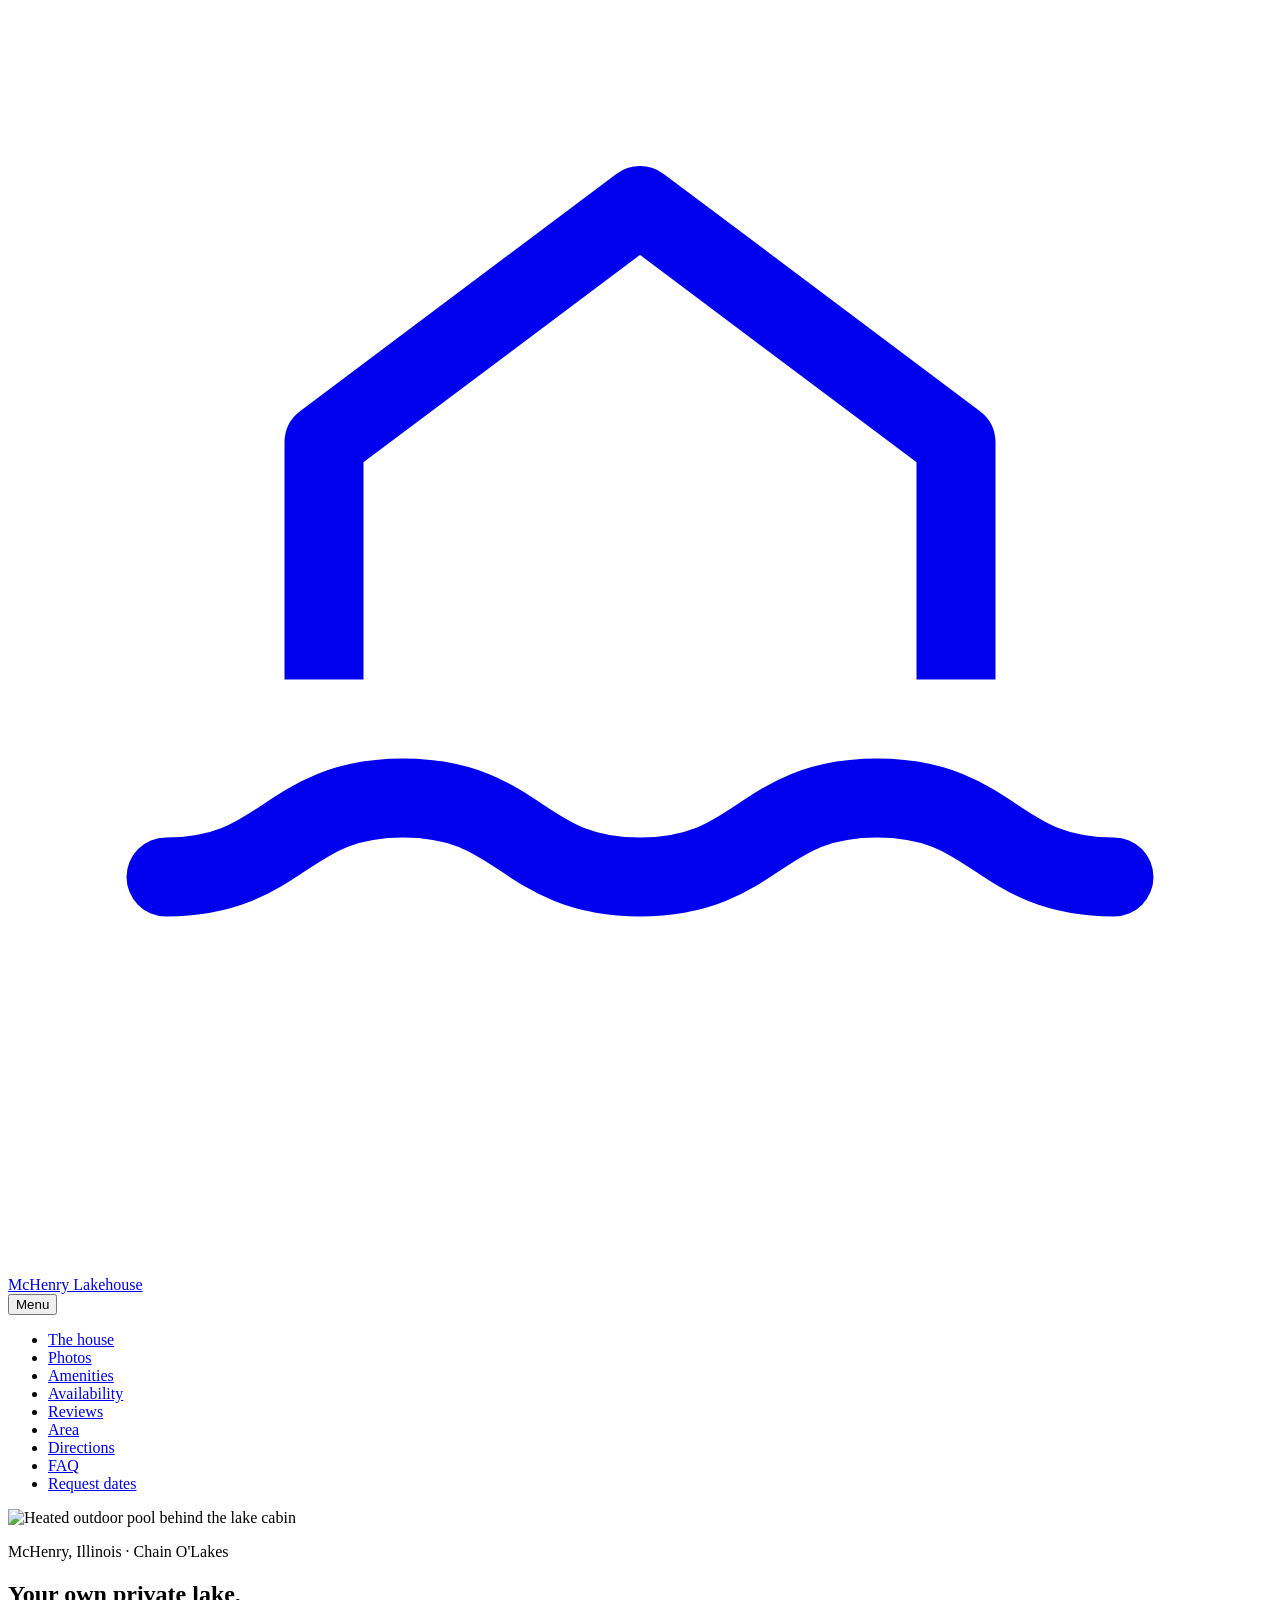
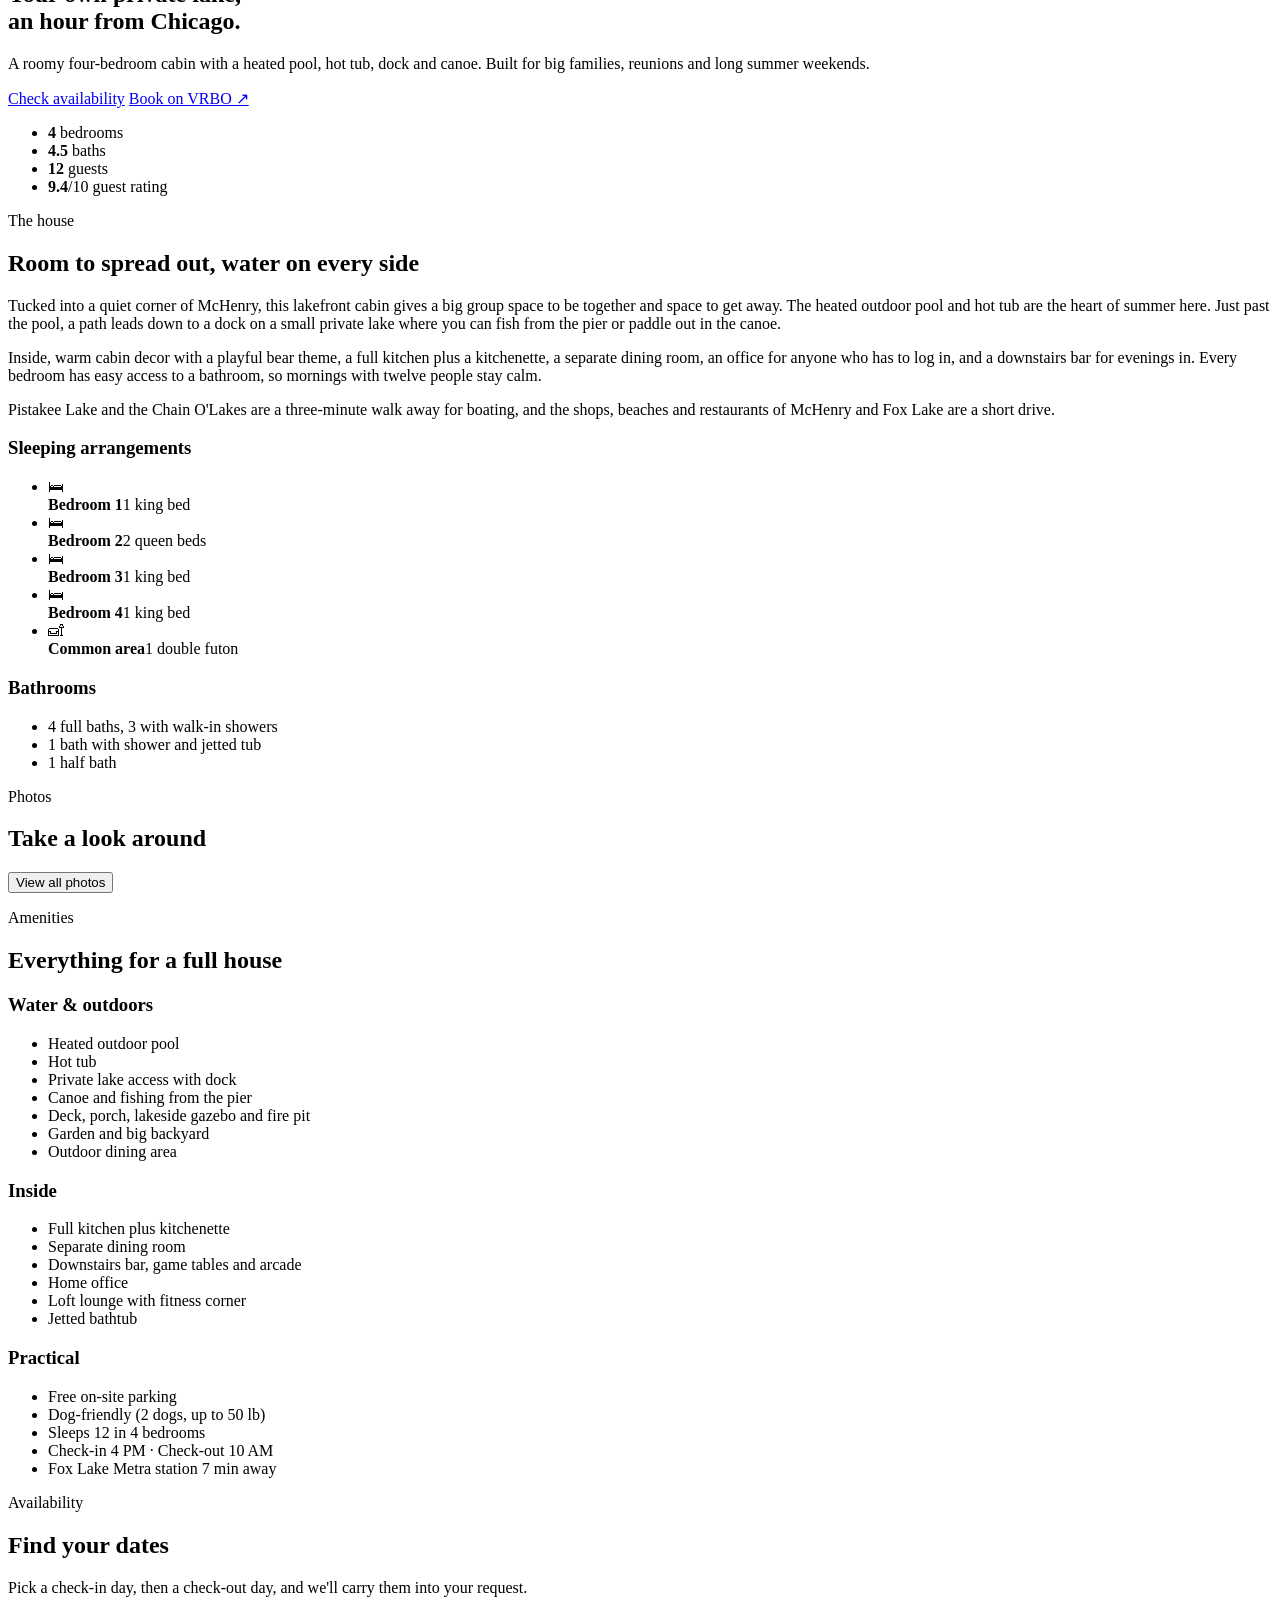
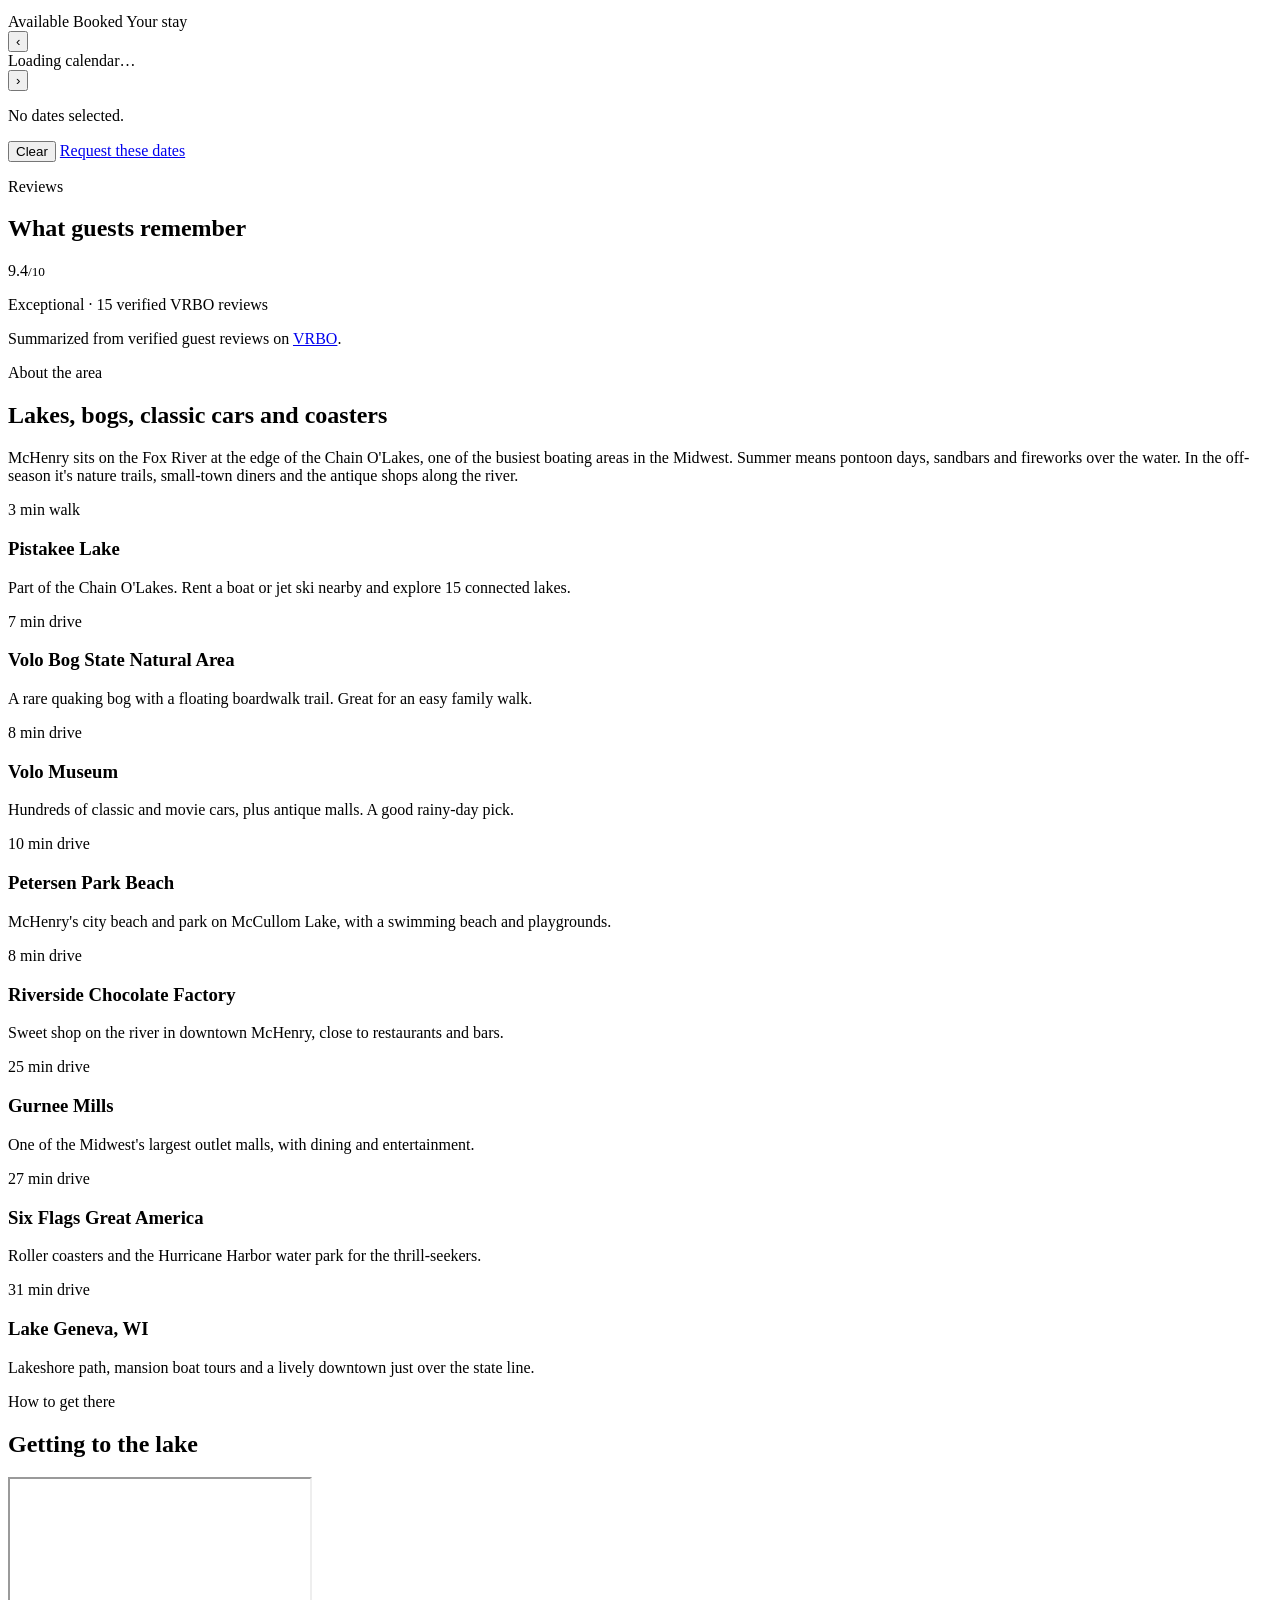
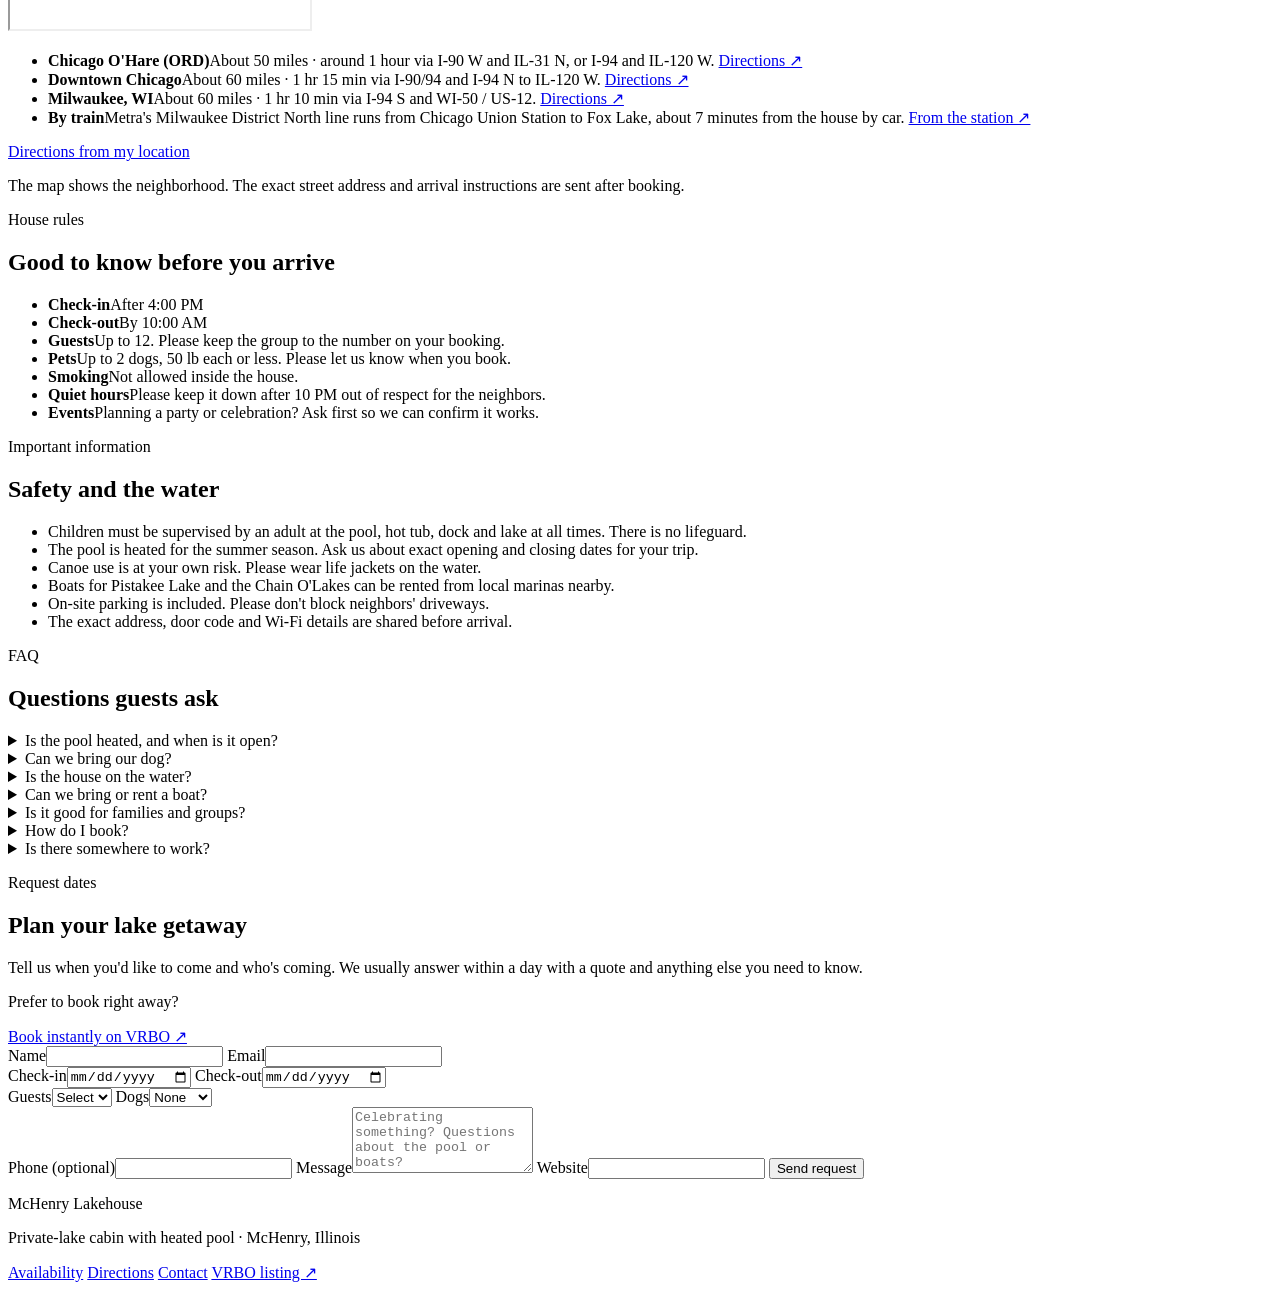
==== commit cbe7dfa5: "Gallery: add 12 more photos (28 total), mention gazebo, fire pit and arcade in amenities Co-Authored" ====
--- a/public/index.html
+++ b/public/index.html
@@ -119,7 +119,7 @@
         <li><i data-ico="spa"></i>Hot tub</li>
         <li><i data-ico="dock"></i>Private lake access with dock</li>
         <li><i data-ico="canoe"></i>Canoe and fishing from the pier</li>
-        <li><i data-ico="deck"></i>Deck, porch and balcony</li>
+        <li><i data-ico="deck"></i>Deck, porch, lakeside gazebo and fire pit</li>
         <li><i data-ico="leaf"></i>Garden and big backyard</li>
         <li><i data-ico="dining"></i>Outdoor dining area</li>
       </ul>
@@ -129,9 +129,9 @@
       <ul>
         <li><i data-ico="kitchen"></i>Full kitchen plus kitchenette</li>
         <li><i data-ico="dining"></i>Separate dining room</li>
-        <li><i data-ico="bar"></i>Downstairs bar</li>
+        <li><i data-ico="bar"></i>Downstairs bar, game tables and arcade</li>
         <li><i data-ico="office"></i>Home office</li>
-        <li><i data-ico="gym"></i>Fitness area on site</li>
+        <li><i data-ico="gym"></i>Loft lounge with fitness corner</li>
         <li><i data-ico="bath"></i>Jetted bathtub</li>
       </ul>
     </div>
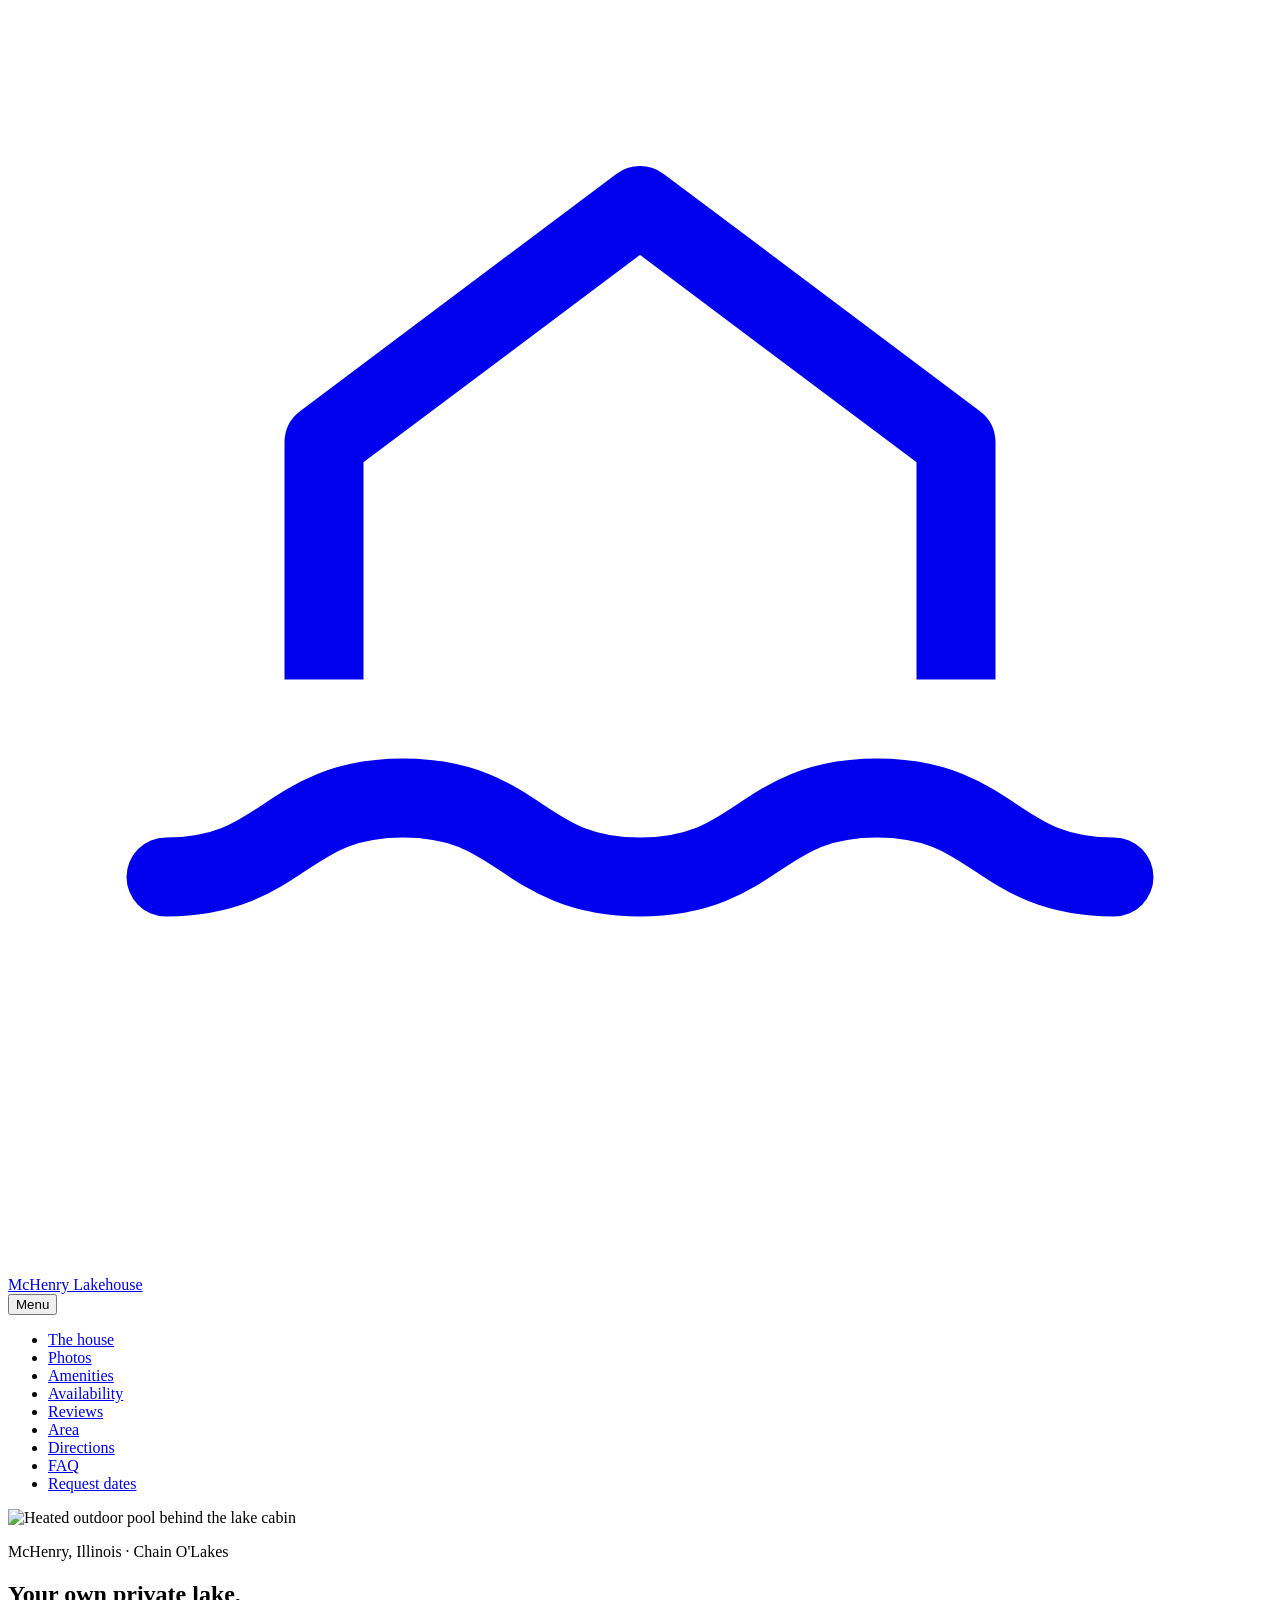
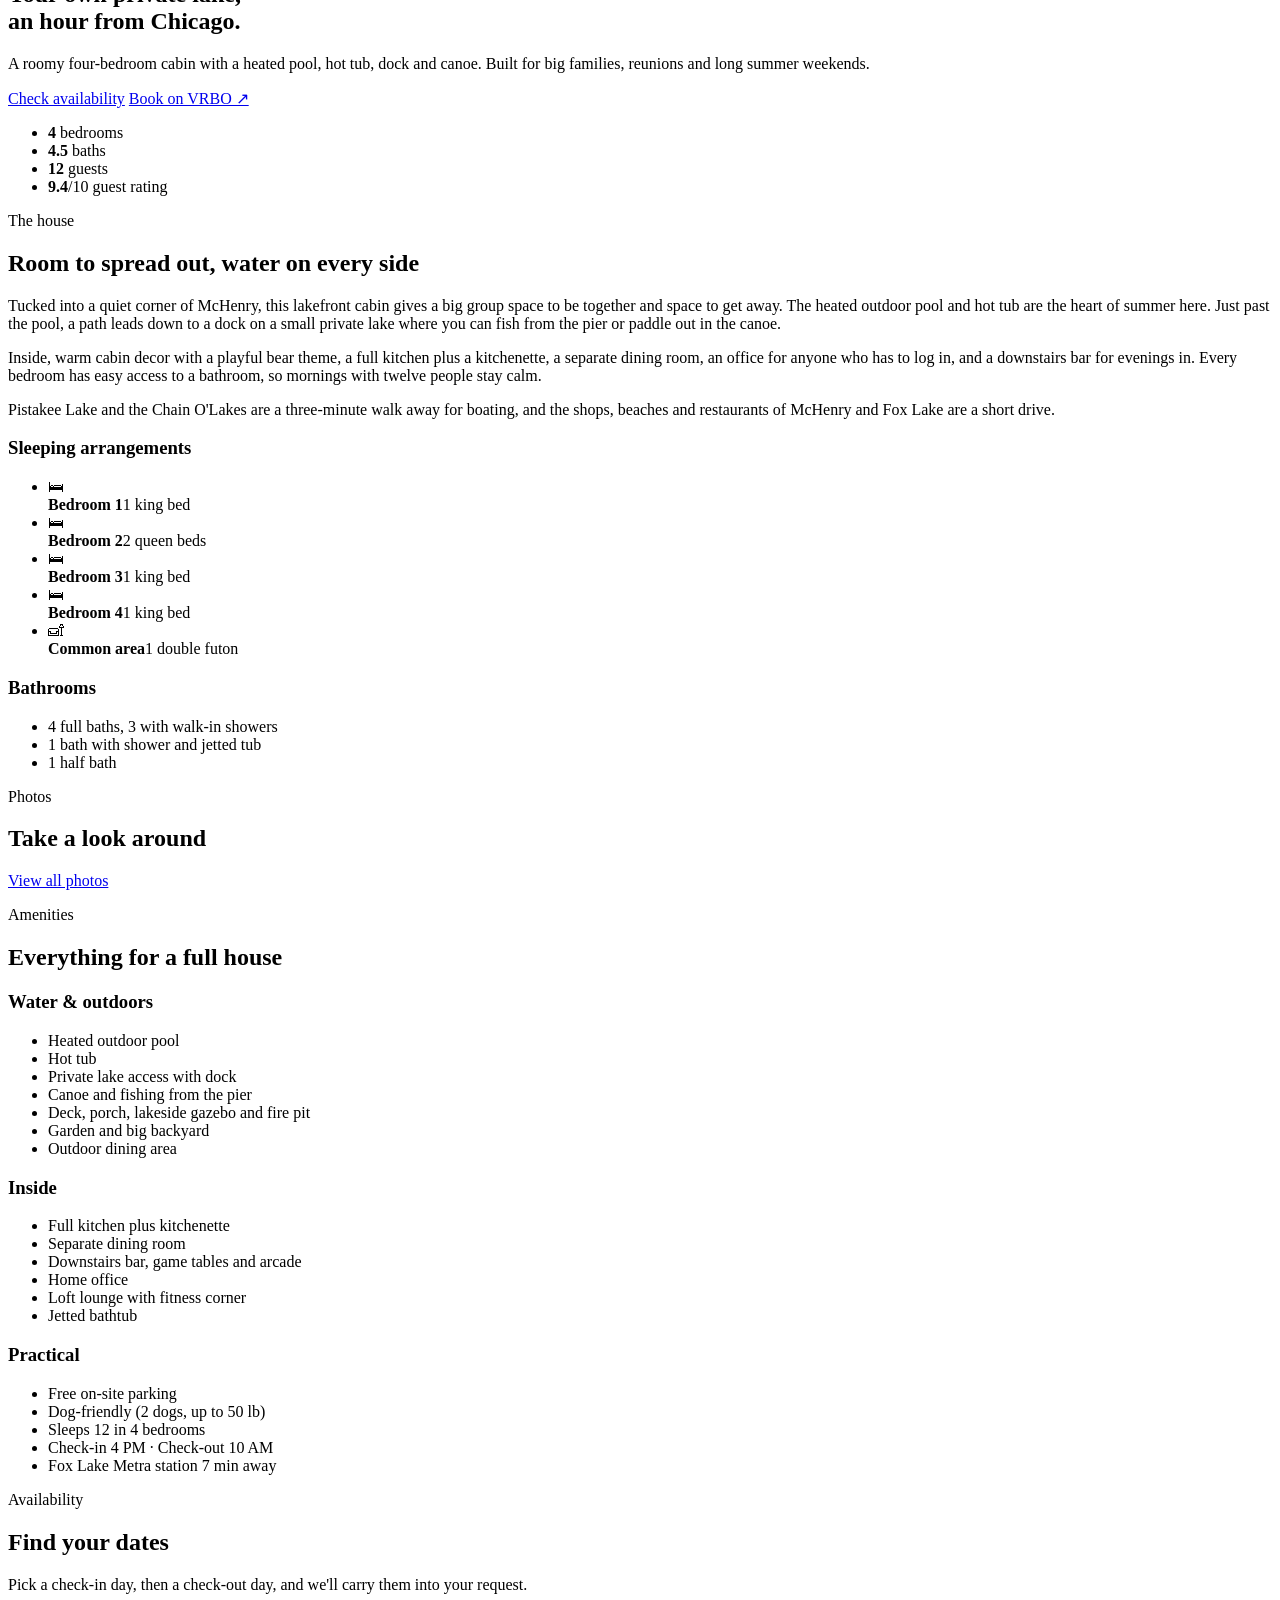
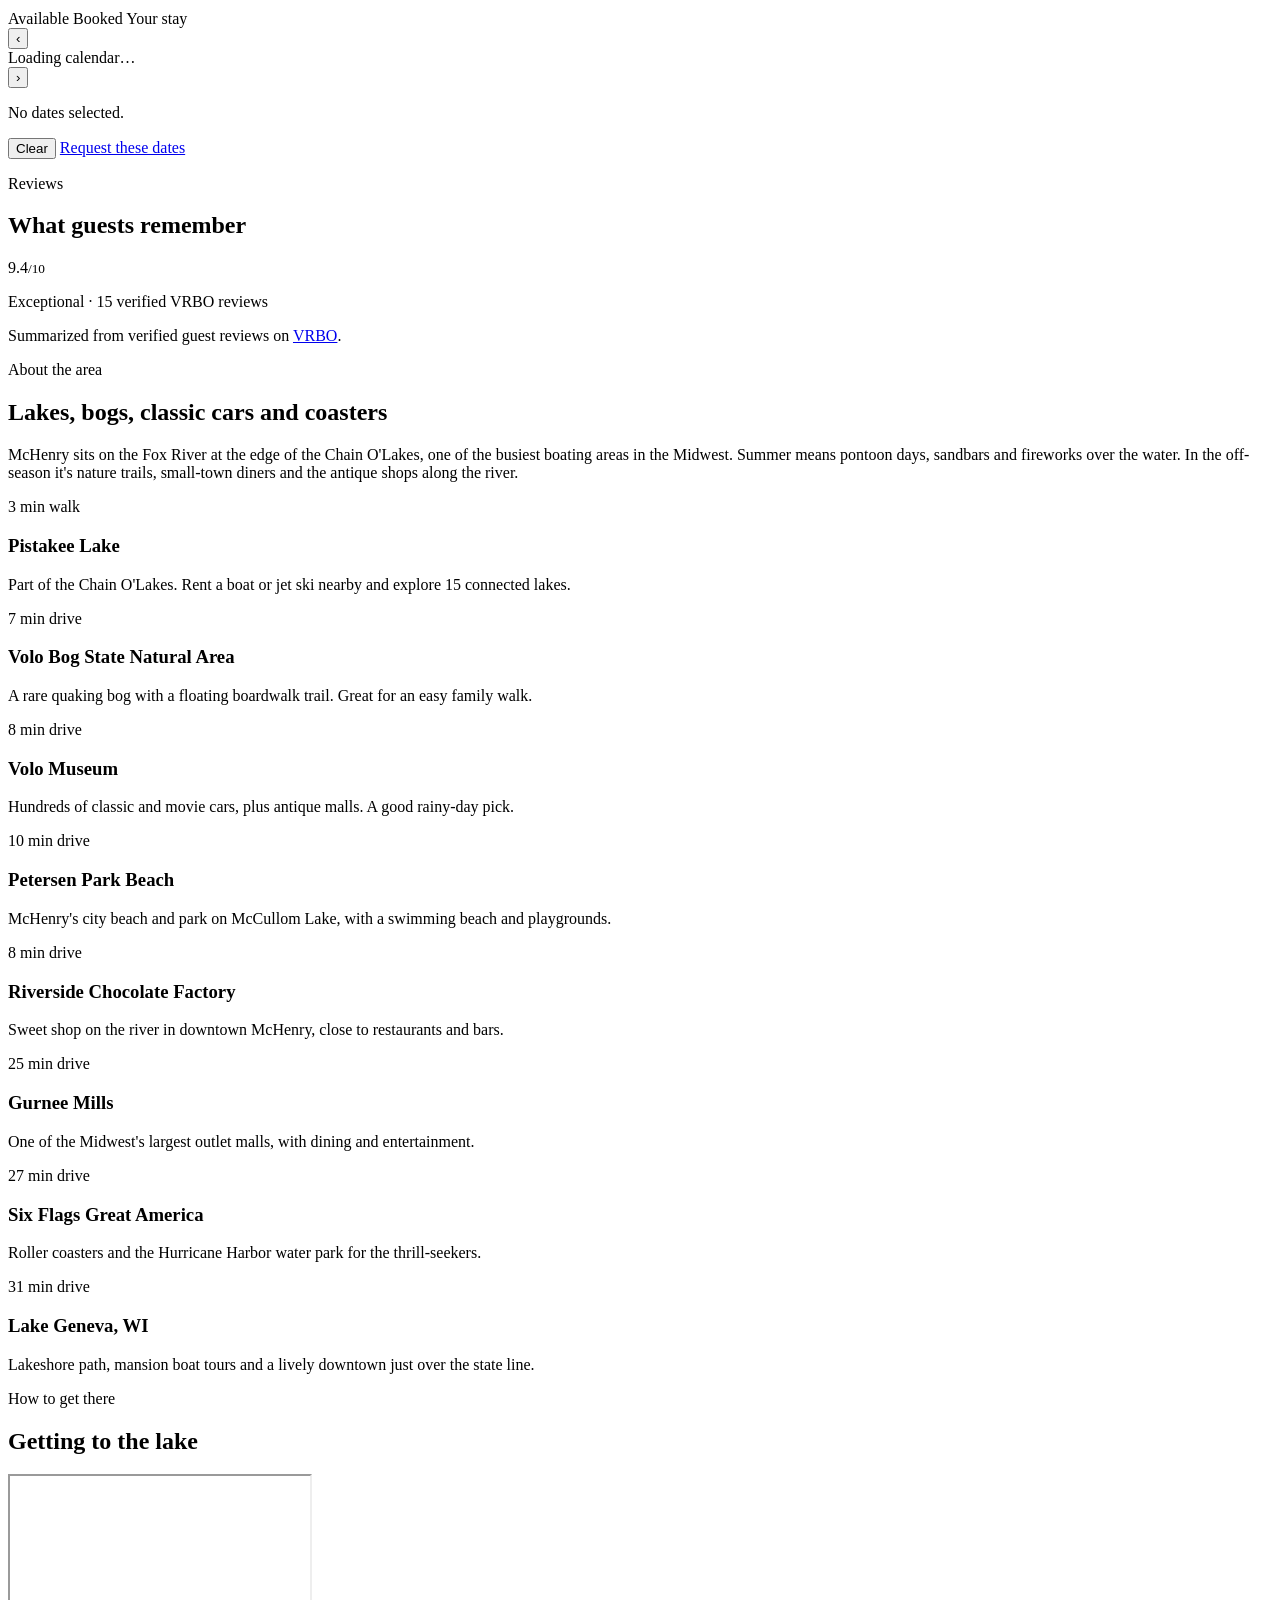
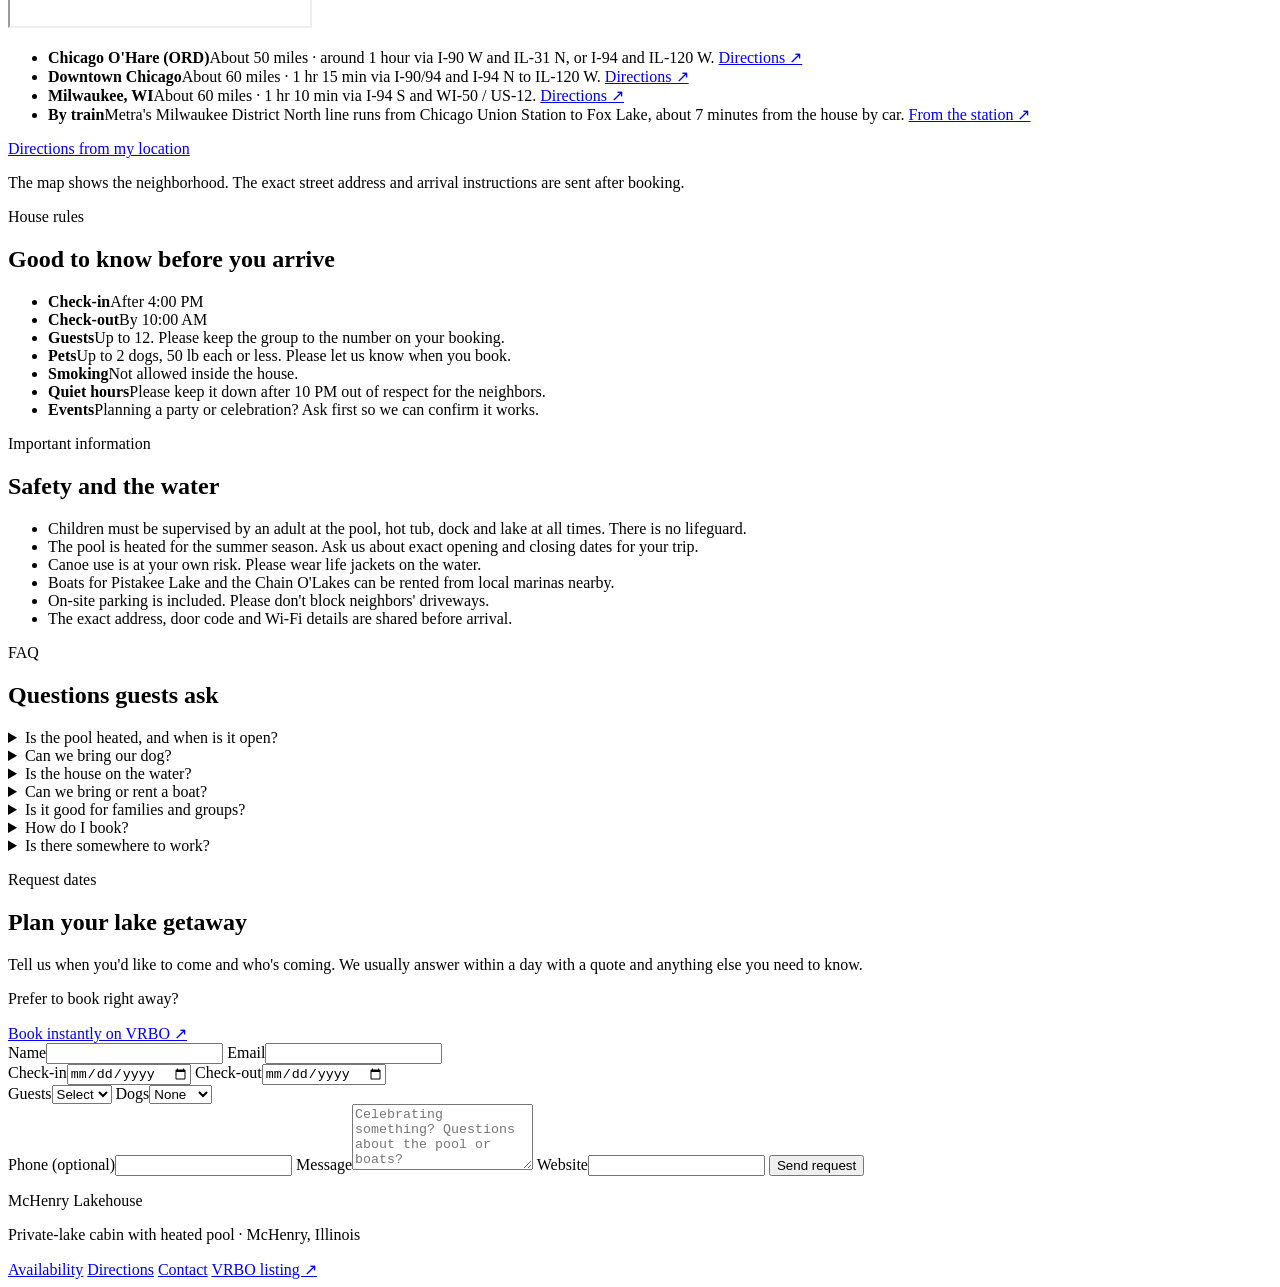
==== commit f368c057: "Add full photos page grouped by area; share photo list and lightbox between pages Co-Authored-By: Cl" ====
--- a/public/index.html
+++ b/public/index.html
@@ -14,7 +14,7 @@
 <link rel="preconnect" href="https://fonts.googleapis.com">
 <link rel="preconnect" href="https://fonts.gstatic.com" crossorigin>
 <link href="https://fonts.googleapis.com/css2?family=Fraunces:opsz,wght@9..144,400;9..144,600;9..144,700&family=Inter:wght@400;500;600&display=swap" rel="stylesheet">
-<link rel="stylesheet" href="/styles.css">
+<link rel="stylesheet" href="/styles.css?v=__V__">
 <script type="application/ld+json">
 {
   "@context": "https://schema.org",
@@ -103,7 +103,7 @@
 <section id="gallery" class="section gallery-section">
   <div class="wrap gallery-head">
     <div><p class="eyebrow dark">Photos</p><h2>Take a look around</h2></div>
-    <button class="btn btn-outline" id="gallery-all" type="button">View all photos</button>
+    <a class="btn btn-outline" id="gallery-all" href="/photos.html">View all photos</a>
   </div>
   <div class="gallery wrap" id="gallery-grid"></div>
 </section>
@@ -338,6 +338,7 @@
   <button class="lb-nav lb-next" aria-label="Next photo">›</button>
 </div>
 
-<script src="/app.js" defer></script>
+<script src="/photos.js?v=__V__"></script>
+<script src="/app.js?v=__V__" defer></script>
 </body>
 </html>
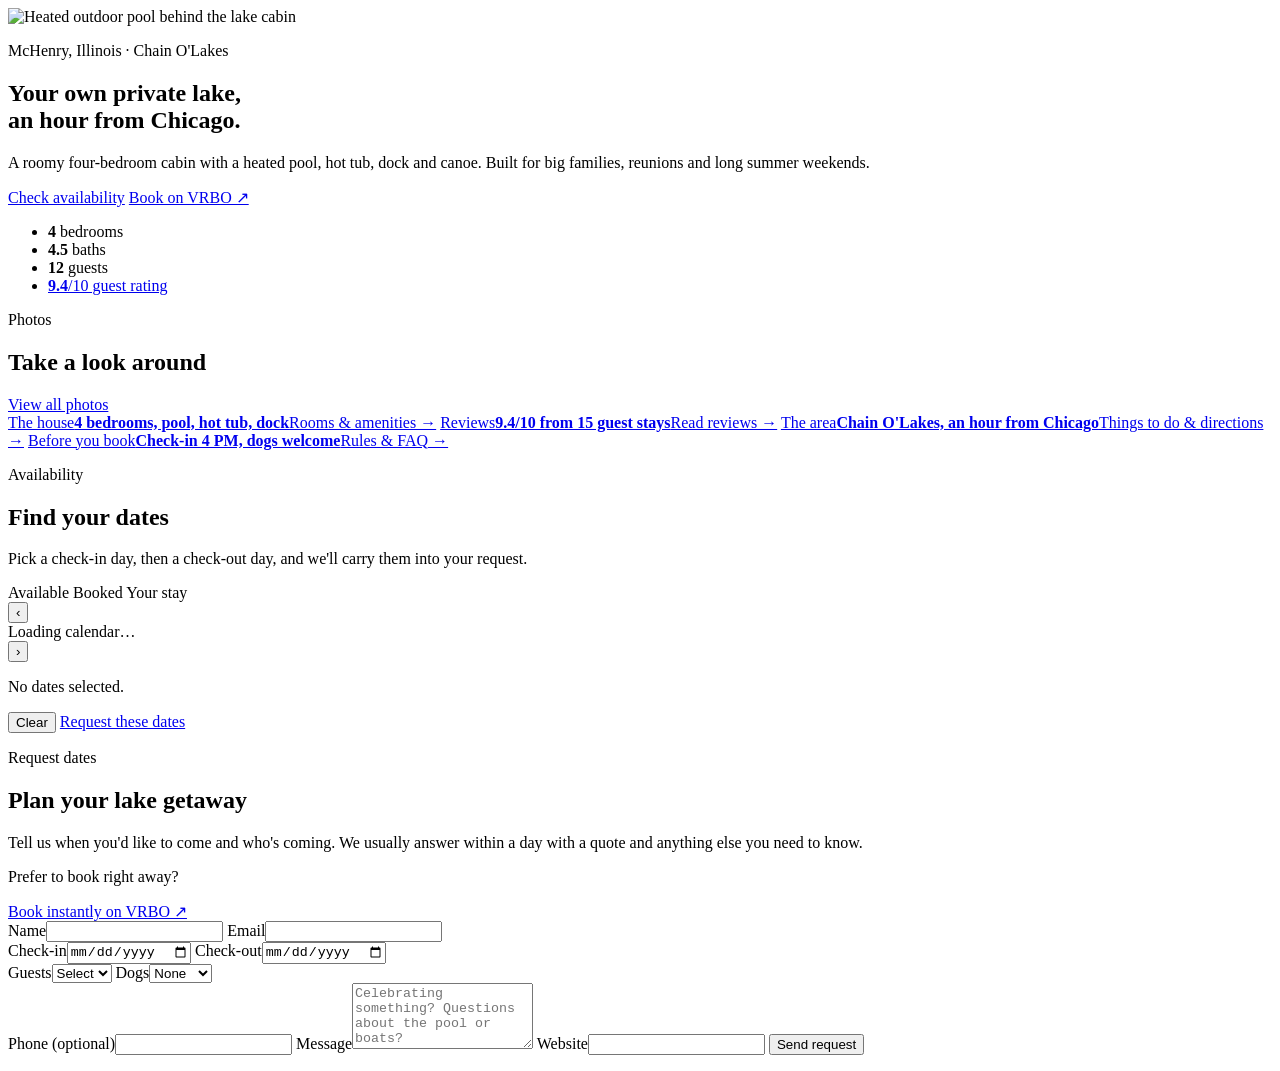
==== commit 701bfa91: "Shorten home page, move details to their own pages, add phone hamburger menu Home now keeps the hero" ====
--- a/public/index.html
+++ b/public/index.html
@@ -32,28 +32,9 @@
 </head>
 <body>
 
-<header class="nav" id="top">
-  <a class="brand" href="#top" aria-label="McHenry Lakehouse home">
-    <svg viewBox="0 0 32 32" aria-hidden="true"><path d="M4 22c3 0 3-2 6-2s3 2 6 2 3-2 6-2 3 2 6 2" fill="none" stroke="currentColor" stroke-width="2" stroke-linecap="round"/><path d="M8 17V11l8-6 8 6v6" fill="none" stroke="currentColor" stroke-width="2" stroke-linejoin="round"/></svg>
-    <span>McHenry Lakehouse</span>
-  </a>
-  <nav aria-label="Main">
-    <button class="menu-btn" aria-expanded="false" aria-controls="menu">Menu</button>
-    <ul id="menu">
-      <li><a href="#stay">The house</a></li>
-      <li><a href="#gallery">Photos</a></li>
-      <li><a href="#amenities">Amenities</a></li>
-      <li><a href="#availability">Availability</a></li>
-      <li><a href="#reviews">Reviews</a></li>
-      <li><a href="#area">Area</a></li>
-      <li><a href="#directions">Directions</a></li>
-      <li><a href="#faq">FAQ</a></li>
-      <li><a class="btn btn-small" href="#inquire">Request dates</a></li>
-    </ul>
-  </nav>
-</header>
+<!--#nav-->
 
-<main>
+<main id="main">
 <section class="hero">
   <img class="hero-img" src="https://media.vrbo.com/lodging/84000000/83450000/83448000/83447985/42544db9.jpg?impolicy=resizecrop&rw=2000&ra=fit" alt="Heated outdoor pool behind the lake cabin" fetchpriority="high" onerror="this.onerror=null;this.src='/photos/pool-house.jpg'">
   <div class="hero-shade"></div>
@@ -69,83 +50,26 @@
       <li><strong>4</strong> bedrooms</li>
       <li><strong>4.5</strong> baths</li>
       <li><strong>12</strong> guests</li>
-      <li><strong>9.4</strong>/10 guest rating</li>
+      <li><a href="/reviews"><strong>9.4</strong>/10 guest rating</a></li>
     </ul>
   </div>
 </section>
 
-<section id="stay" class="section wrap split">
-  <div>
-    <p class="eyebrow dark">The house</p>
-    <h2>Room to spread out, water on every side</h2>
-    <p>Tucked into a quiet corner of McHenry, this lakefront cabin gives a big group space to be together and space to get away. The heated outdoor pool and hot tub are the heart of summer here. Just past the pool, a path leads down to a dock on a small private lake where you can fish from the pier or paddle out in the canoe.</p>
-    <p>Inside, warm cabin decor with a playful bear theme, a full kitchen plus a kitchenette, a separate dining room, an office for anyone who has to log in, and a downstairs bar for evenings in. Every bedroom has easy access to a bathroom, so mornings with twelve people stay calm.</p>
-    <p>Pistakee Lake and the Chain O'Lakes are a three-minute walk away for boating, and the shops, beaches and restaurants of McHenry and Fox Lake are a short drive.</p>
-  </div>
-  <aside class="card beds" aria-labelledby="beds-h">
-    <h3 id="beds-h">Sleeping arrangements</h3>
-    <ul class="bed-list">
-      <li><span class="bed-ico" aria-hidden="true">🛏</span><div><b>Bedroom 1</b><span>1 king bed</span></div></li>
-      <li><span class="bed-ico" aria-hidden="true">🛏</span><div><b>Bedroom 2</b><span>2 queen beds</span></div></li>
-      <li><span class="bed-ico" aria-hidden="true">🛏</span><div><b>Bedroom 3</b><span>1 king bed</span></div></li>
-      <li><span class="bed-ico" aria-hidden="true">🛏</span><div><b>Bedroom 4</b><span>1 king bed</span></div></li>
-      <li><span class="bed-ico" aria-hidden="true">🛋</span><div><b>Common area</b><span>1 double futon</span></div></li>
-    </ul>
-    <h3>Bathrooms</h3>
-    <ul class="bath-list">
-      <li>4 full baths, 3 with walk-in showers</li>
-      <li>1 bath with shower and jetted tub</li>
-      <li>1 half bath</li>
-    </ul>
-  </aside>
-</section>
 
 <section id="gallery" class="section gallery-section">
   <div class="wrap gallery-head">
     <div><p class="eyebrow dark">Photos</p><h2>Take a look around</h2></div>
-    <a class="btn btn-outline" id="gallery-all" href="/photos.html">View all photos</a>
+    <a class="btn btn-outline" id="gallery-all" href="/photos">View all photos</a>
   </div>
   <div class="gallery wrap" id="gallery-grid"></div>
 </section>
 
-<section id="amenities" class="section wrap">
-  <p class="eyebrow dark">Amenities</p>
-  <h2>Everything for a full house</h2>
-  <div class="amenity-grid">
-    <div class="amenity-group">
-      <h3>Water &amp; outdoors</h3>
-      <ul>
-        <li><i data-ico="pool"></i>Heated outdoor pool</li>
-        <li><i data-ico="spa"></i>Hot tub</li>
-        <li><i data-ico="dock"></i>Private lake access with dock</li>
-        <li><i data-ico="canoe"></i>Canoe and fishing from the pier</li>
-        <li><i data-ico="deck"></i>Deck, porch, lakeside gazebo and fire pit</li>
-        <li><i data-ico="leaf"></i>Garden and big backyard</li>
-        <li><i data-ico="dining"></i>Outdoor dining area</li>
-      </ul>
-    </div>
-    <div class="amenity-group">
-      <h3>Inside</h3>
-      <ul>
-        <li><i data-ico="kitchen"></i>Full kitchen plus kitchenette</li>
-        <li><i data-ico="dining"></i>Separate dining room</li>
-        <li><i data-ico="bar"></i>Downstairs bar, game tables and arcade</li>
-        <li><i data-ico="office"></i>Home office</li>
-        <li><i data-ico="gym"></i>Loft lounge with fitness corner</li>
-        <li><i data-ico="bath"></i>Jetted bathtub</li>
-      </ul>
-    </div>
-    <div class="amenity-group">
-      <h3>Practical</h3>
-      <ul>
-        <li><i data-ico="car"></i>Free on-site parking</li>
-        <li><i data-ico="dog"></i>Dog-friendly (2 dogs, up to 50 lb)</li>
-        <li><i data-ico="people"></i>Sleeps 12 in 4 bedrooms</li>
-        <li><i data-ico="clock"></i>Check-in 4 PM · Check-out 10 AM</li>
-        <li><i data-ico="train"></i>Fox Lake Metra station 7 min away</li>
-      </ul>
-    </div>
-  </div>
+
+<section class="explore wrap" aria-label="More about the stay">
+  <a class="tile" href="/house"><span class="tile-k">The house</span><b>4 bedrooms, pool, hot tub, dock</b><span class="tile-go">Rooms &amp; amenities →</span></a>
+  <a class="tile" href="/reviews"><span class="tile-k">Reviews</span><b>9.4/10 from 15 guest stays</b><span class="tile-go">Read reviews →</span></a>
+  <a class="tile" href="/area"><span class="tile-k">The area</span><b>Chain O'Lakes, an hour from Chicago</b><span class="tile-go">Things to do &amp; directions →</span></a>
+  <a class="tile" href="/rules"><span class="tile-k">Before you book</span><b>Check-in 4 PM, dogs welcome</b><span class="tile-go">Rules &amp; FAQ →</span></a>
 </section>
 
 <section id="availability" class="section band">
@@ -181,110 +105,12 @@
   </div>
 </section>
 
-<section id="reviews" class="section wrap">
-  <div class="reviews-head">
-    <div>
-      <p class="eyebrow dark">Reviews</p>
-      <h2>What guests remember</h2>
-    </div>
-    <div class="score card" aria-label="Guest rating summary">
-      <div class="score-big"><span>9.4</span><small>/10</small></div>
-      <p class="score-label">Exceptional · 15 verified VRBO reviews</p>
-      <dl class="score-bars" id="score-bars"></dl>
-    </div>
-  </div>
-  <div class="review-grid" id="review-grid"></div>
-  <p class="tiny muted">Summarized from verified guest reviews on <a href="https://www.vrbo.com/2934337" target="_blank" rel="noopener">VRBO</a>.</p>
-</section>
 
-<section id="area" class="section band">
-  <div class="wrap">
-    <p class="eyebrow dark">About the area</p>
-    <h2>Lakes, bogs, classic cars and coasters</h2>
-    <p class="intro">McHenry sits on the Fox River at the edge of the Chain O'Lakes, one of the busiest boating areas in the Midwest. Summer means pontoon days, sandbars and fireworks over the water. In the off-season it's nature trails, small-town diners and the antique shops along the river.</p>
-    <div class="area-grid">
-      <article class="place"><span class="dist">3 min walk</span><h3>Pistakee Lake</h3><p>Part of the Chain O'Lakes. Rent a boat or jet ski nearby and explore 15 connected lakes.</p></article>
-      <article class="place"><span class="dist">7 min drive</span><h3>Volo Bog State Natural Area</h3><p>A rare quaking bog with a floating boardwalk trail. Great for an easy family walk.</p></article>
-      <article class="place"><span class="dist">8 min drive</span><h3>Volo Museum</h3><p>Hundreds of classic and movie cars, plus antique malls. A good rainy-day pick.</p></article>
-      <article class="place"><span class="dist">10 min drive</span><h3>Petersen Park Beach</h3><p>McHenry's city beach and park on McCullom Lake, with a swimming beach and playgrounds.</p></article>
-      <article class="place"><span class="dist">8 min drive</span><h3>Riverside Chocolate Factory</h3><p>Sweet shop on the river in downtown McHenry, close to restaurants and bars.</p></article>
-      <article class="place"><span class="dist">25 min drive</span><h3>Gurnee Mills</h3><p>One of the Midwest's largest outlet malls, with dining and entertainment.</p></article>
-      <article class="place"><span class="dist">27 min drive</span><h3>Six Flags Great America</h3><p>Roller coasters and the Hurricane Harbor water park for the thrill-seekers.</p></article>
-      <article class="place"><span class="dist">31 min drive</span><h3>Lake Geneva, WI</h3><p>Lakeshore path, mansion boat tours and a lively downtown just over the state line.</p></article>
-    </div>
-  </div>
-</section>
 
-<section id="directions" class="section wrap">
-  <p class="eyebrow dark">How to get there</p>
-  <h2>Getting to the lake</h2>
-  <div class="split dir-split">
-    <div class="map card">
-      <iframe title="Map of the McHenry Lakehouse area" loading="lazy" referrerpolicy="no-referrer-when-downgrade"
-        src="https://maps.google.com/maps?q=42.365395,-88.21609&z=13&output=embed"></iframe>
-    </div>
-    <div>
-      <ul class="routes">
-        <li><b>Chicago O'Hare (ORD)</b><span>About 50 miles · around 1 hour via I-90 W and IL-31 N, or I-94 and IL-120 W.</span>
-          <a href="https://www.google.com/maps/dir/?api=1&origin=O%27Hare+International+Airport&destination=42.365395,-88.21609&travelmode=driving" target="_blank" rel="noopener">Directions ↗</a></li>
-        <li><b>Downtown Chicago</b><span>About 60 miles · 1 hr 15 min via I-90/94 and I-94 N to IL-120 W.</span>
-          <a href="https://www.google.com/maps/dir/?api=1&origin=Chicago,+IL&destination=42.365395,-88.21609&travelmode=driving" target="_blank" rel="noopener">Directions ↗</a></li>
-        <li><b>Milwaukee, WI</b><span>About 60 miles · 1 hr 10 min via I-94 S and WI-50 / US-12.</span>
-          <a href="https://www.google.com/maps/dir/?api=1&origin=Milwaukee,+WI&destination=42.365395,-88.21609&travelmode=driving" target="_blank" rel="noopener">Directions ↗</a></li>
-        <li><b>By train</b><span>Metra's Milwaukee District North line runs from Chicago Union Station to Fox Lake, about 7 minutes from the house by car.</span>
-          <a href="https://www.google.com/maps/dir/?api=1&origin=Fox+Lake+Metra+Station&destination=42.365395,-88.21609&travelmode=driving" target="_blank" rel="noopener">From the station ↗</a></li>
-      </ul>
-      <a class="btn" href="https://www.google.com/maps/dir/?api=1&destination=42.365395,-88.21609" target="_blank" rel="noopener">Directions from my location</a>
-      <p class="tiny muted">The map shows the neighborhood. The exact street address and arrival instructions are sent after booking.</p>
-    </div>
-  </div>
-</section>
 
-<section id="rules" class="section band">
-  <div class="wrap split">
-    <div>
-      <p class="eyebrow dark">House rules</p>
-      <h2>Good to know before you arrive</h2>
-      <ul class="rules">
-        <li><b>Check-in</b><span>After 4:00 PM</span></li>
-        <li><b>Check-out</b><span>By 10:00 AM</span></li>
-        <li><b>Guests</b><span>Up to 12. Please keep the group to the number on your booking.</span></li>
-        <li><b>Pets</b><span>Up to 2 dogs, 50 lb each or less. Please let us know when you book.</span></li>
-        <li><b>Smoking</b><span>Not allowed inside the house.</span></li>
-        <li><b>Quiet hours</b><span>Please keep it down after 10 PM out of respect for the neighbors.</span></li>
-        <li><b>Events</b><span>Planning a party or celebration? Ask first so we can confirm it works.</span></li>
-      </ul>
-    </div>
-    <div>
-      <p class="eyebrow dark">Important information</p>
-      <h2>Safety and the water</h2>
-      <ul class="info">
-        <li>Children must be supervised by an adult at the pool, hot tub, dock and lake at all times. There is no lifeguard.</li>
-        <li>The pool is heated for the summer season. Ask us about exact opening and closing dates for your trip.</li>
-        <li>Canoe use is at your own risk. Please wear life jackets on the water.</li>
-        <li>Boats for Pistakee Lake and the Chain O'Lakes can be rented from local marinas nearby.</li>
-        <li>On-site parking is included. Please don't block neighbors' driveways.</li>
-        <li>The exact address, door code and Wi-Fi details are shared before arrival.</li>
-      </ul>
-    </div>
-  </div>
-</section>
 
-<section id="faq" class="section wrap narrow">
-  <p class="eyebrow dark">FAQ</p>
-  <h2>Questions guests ask</h2>
-  <div class="faq">
-    <details><summary>Is the pool heated, and when is it open?</summary><p>Yes, the outdoor pool is heated. It's a seasonal outdoor pool, generally open late spring through early fall depending on weather. Send us your dates and we'll confirm.</p></details>
-    <details><summary>Can we bring our dog?</summary><p>Yes. Up to two dogs are welcome, each 50 lb or less. Please mention them in your request.</p></details>
-    <details><summary>Is the house on the water?</summary><p>The property has its own access and dock on a small private lake just past the pool, with a canoe and fishing from the pier. The larger Pistakee Lake and the Chain O'Lakes are about a 3-minute walk.</p></details>
-    <details><summary>Can we bring or rent a boat?</summary><p>Several marinas around Pistakee Lake rent pontoons and other boats by the day. Guests regularly rent one for a day on the Chain.</p></details>
-    <details><summary>Is it good for families and groups?</summary><p>That's who it's built for. Four bedrooms, a futon, four and a half baths, two kitchens and a big backyard give a group of up to 12 room to spread out.</p></details>
-    <details><summary>How do I book?</summary><p>Book instantly on <a href="https://www.vrbo.com/2934337" target="_blank" rel="noopener">VRBO</a>, or send a request below and we'll reply with a quote and any questions.</p></details>
-    <details><summary>Is there somewhere to work?</summary><p>Yes, there's a dedicated office space in the house.</p></details>
-  </div>
-</section>
 
-<section id="inquire" class="section band inquire">
+<section id="inquire" class="section inquire">
   <div class="wrap split">
     <div>
       <p class="eyebrow dark">Request dates</p>
@@ -316,20 +142,7 @@
 </section>
 </main>
 
-<footer class="footer">
-  <div class="wrap foot-grid">
-    <div>
-      <p class="brand-foot">McHenry Lakehouse</p>
-      <p class="muted-light">Private-lake cabin with heated pool · McHenry, Illinois</p>
-    </div>
-    <div class="foot-links">
-      <a href="#availability">Availability</a>
-      <a href="#directions">Directions</a>
-      <a href="#inquire">Contact</a>
-      <a href="https://www.vrbo.com/2934337" target="_blank" rel="noopener">VRBO listing ↗</a>
-    </div>
-  </div>
-</footer>
+<!--#footer-->
 
 <div class="lightbox" id="lightbox" hidden role="dialog" aria-modal="true" aria-label="Photo viewer">
   <button class="lb-close" aria-label="Close">×</button>
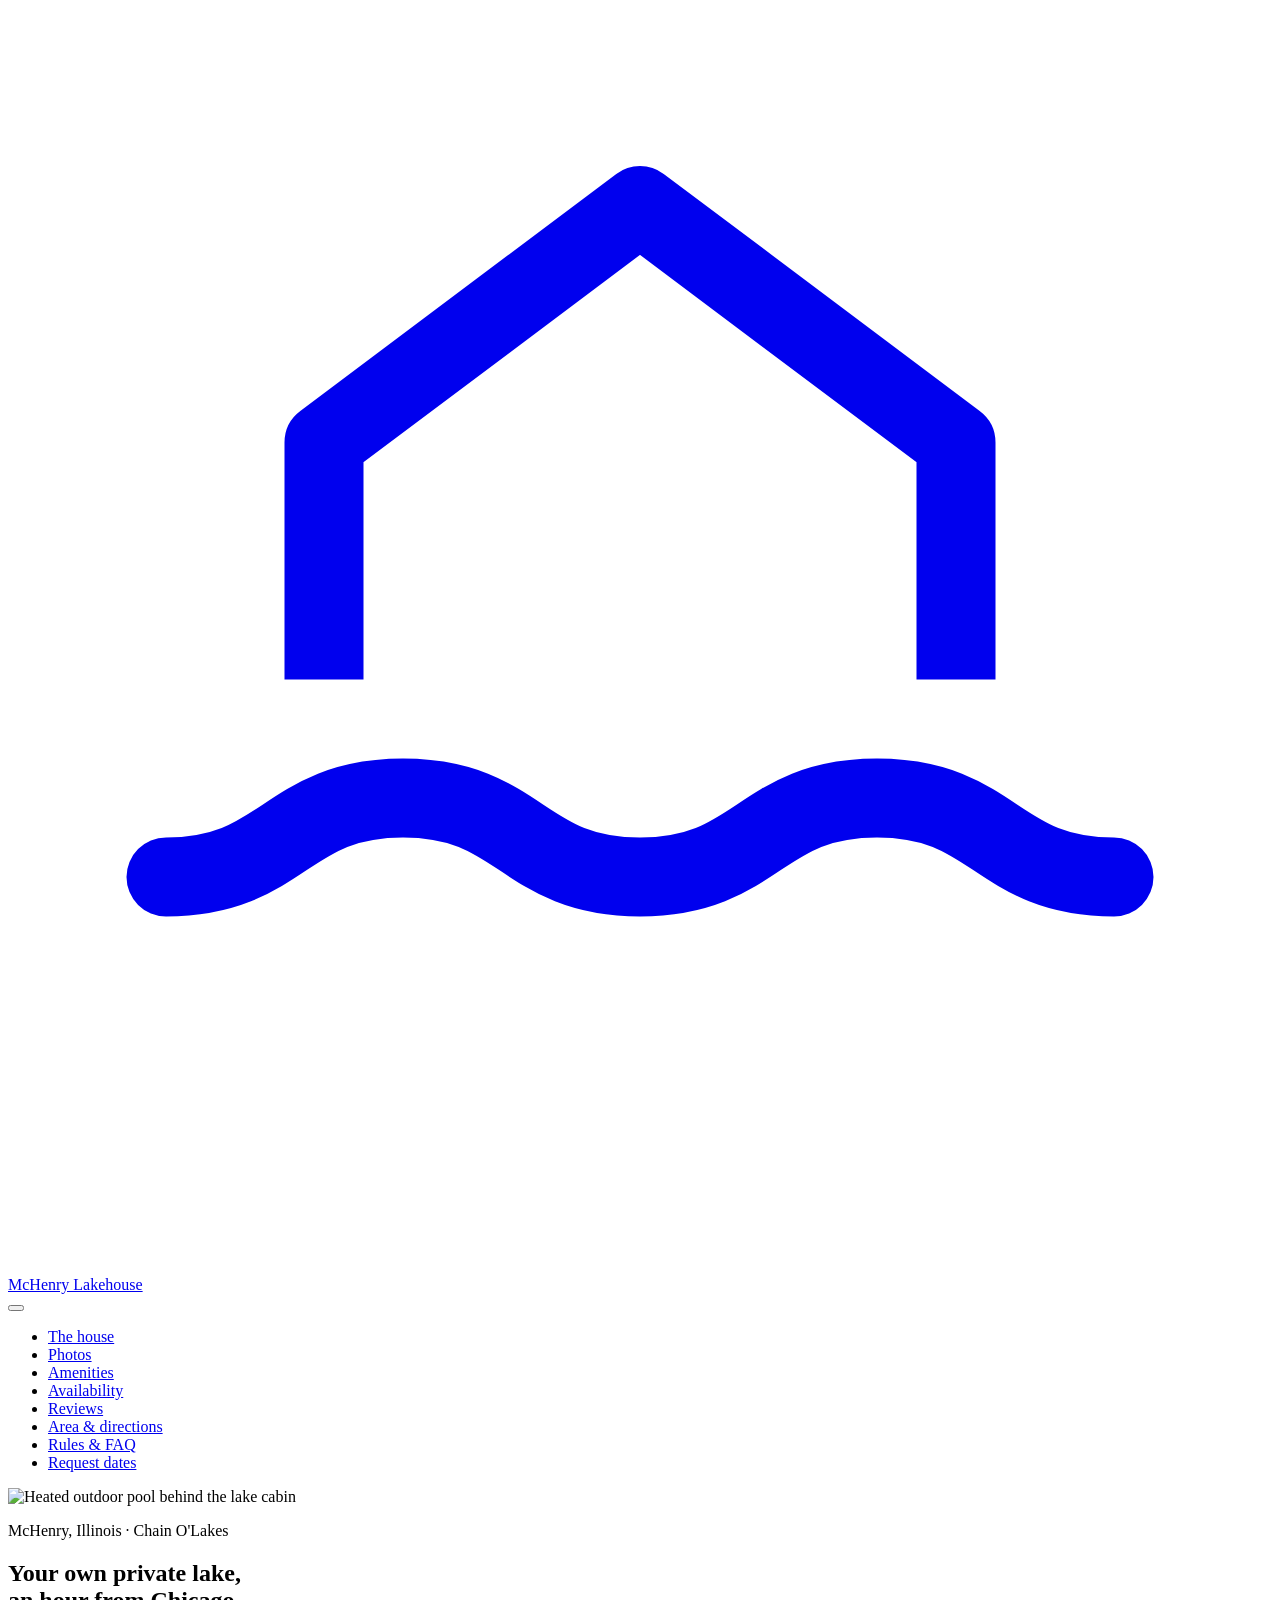
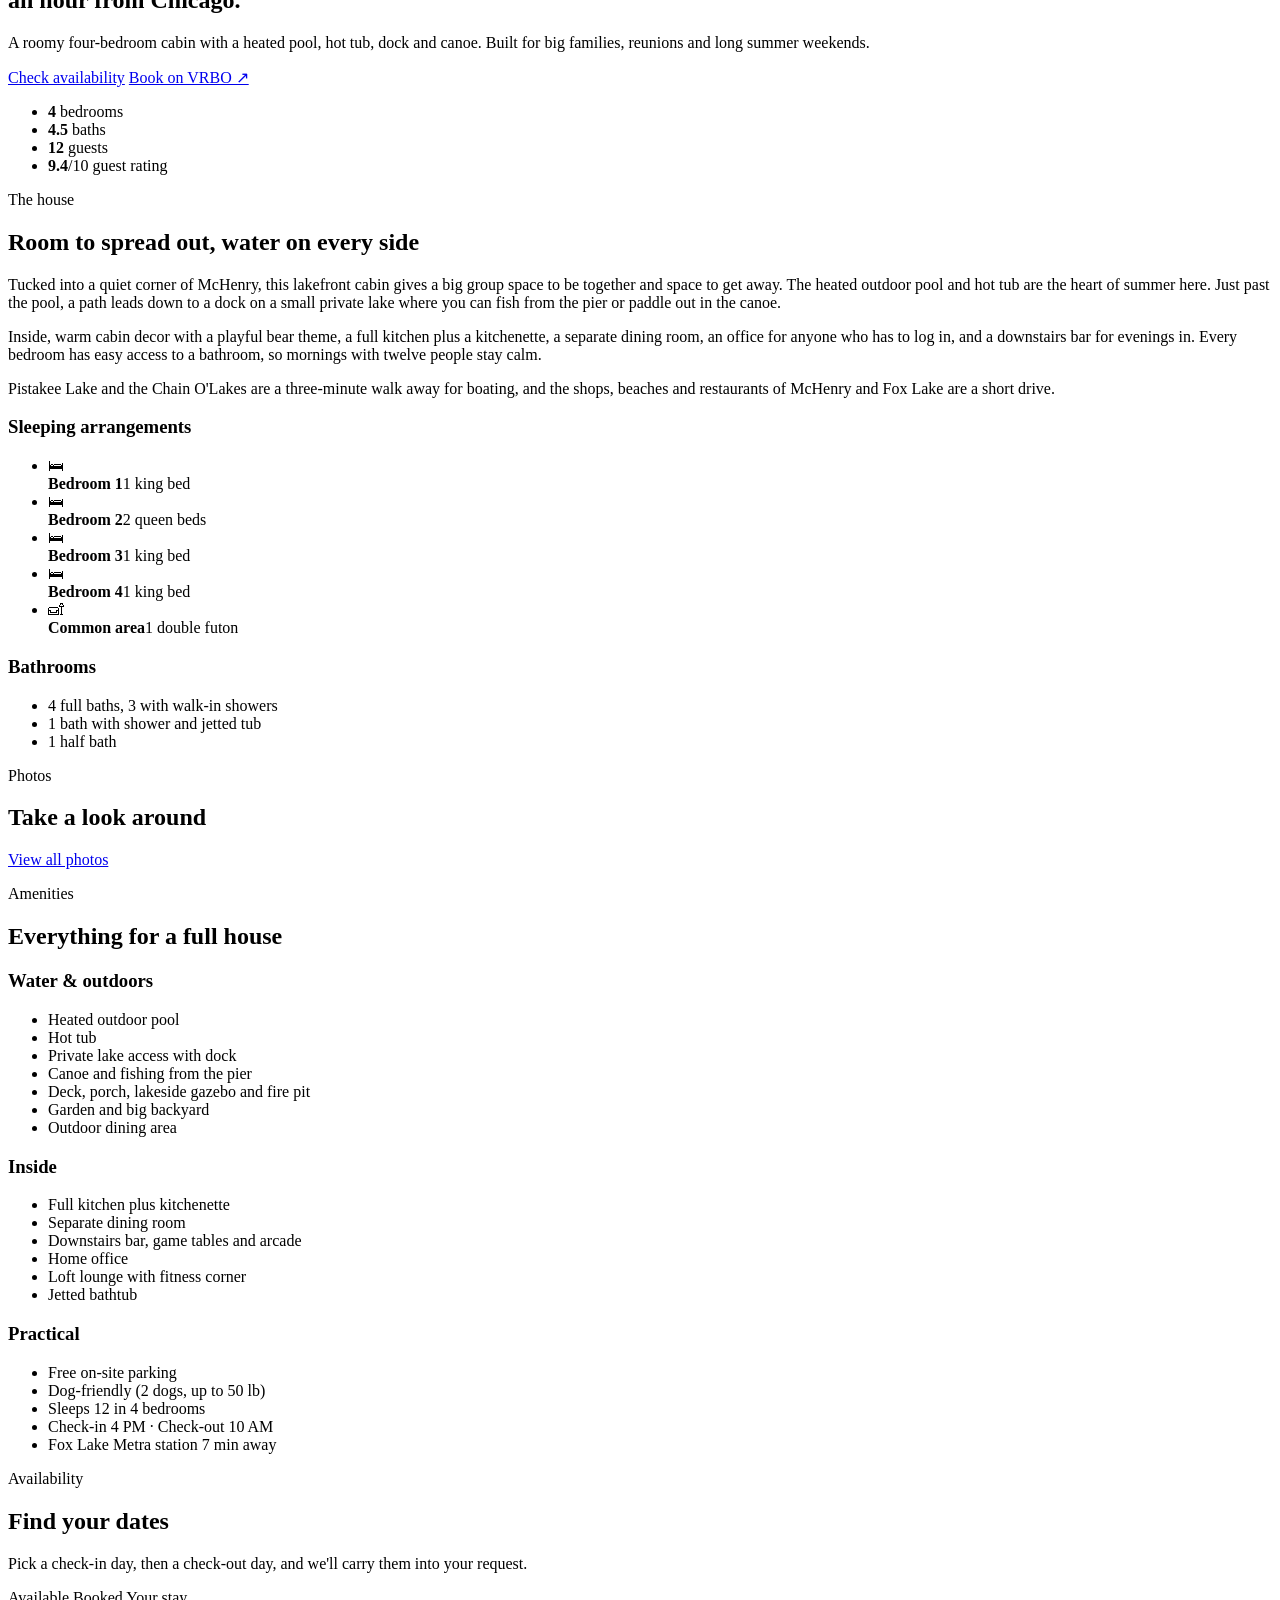
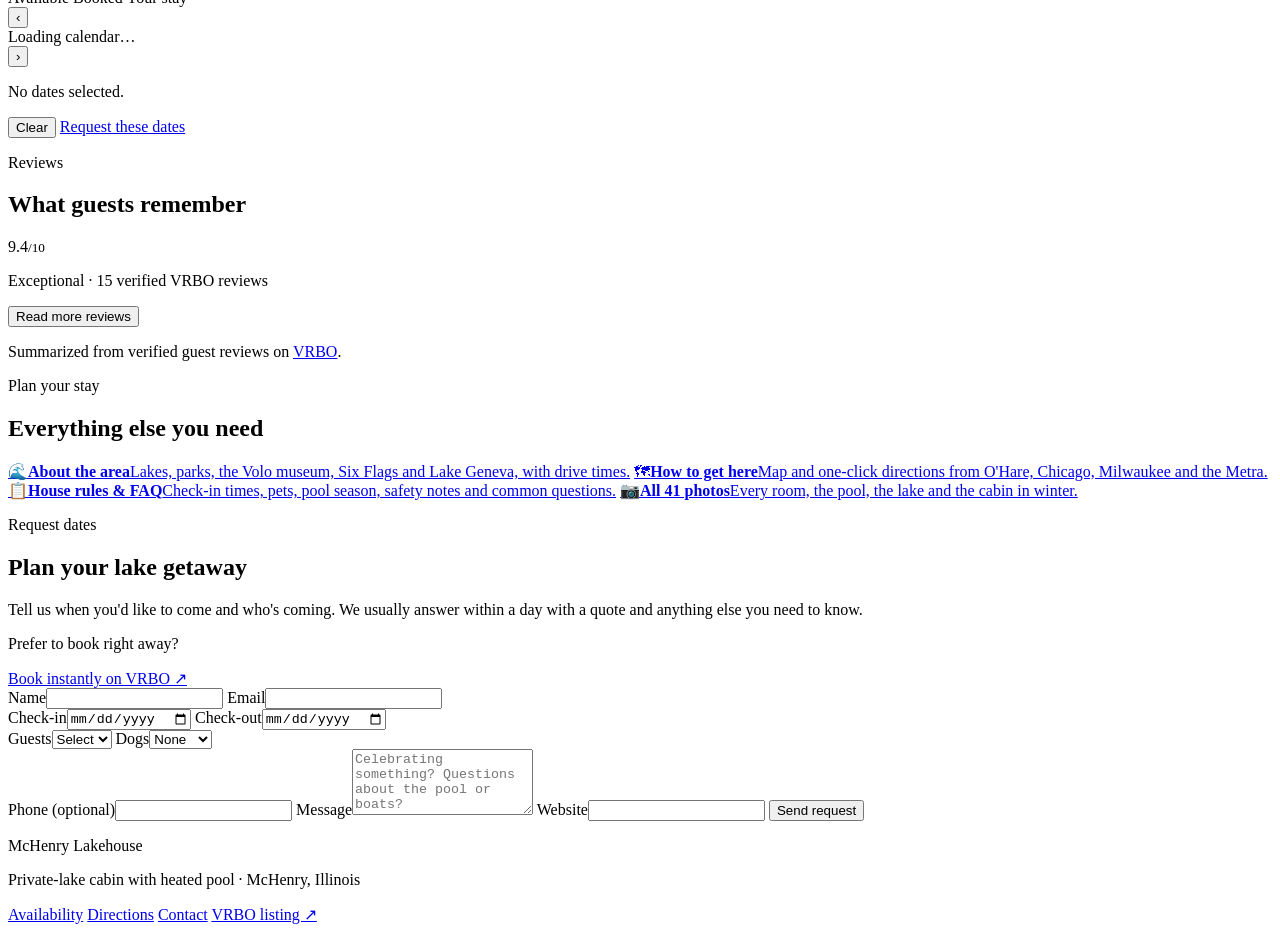
==== commit a9365156: "Shorter home page: move area, directions, rules and FAQ to their own pages; hamburger menu on phones" ====
--- a/public/index.html
+++ b/public/index.html
@@ -32,9 +32,27 @@
 </head>
 <body>
 
-<!--#nav-->
-
-<main id="main">
+<header class="nav" id="top">
+  <a class="brand" href="#top" aria-label="McHenry Lakehouse home">
+    <svg viewBox="0 0 32 32" aria-hidden="true"><path d="M4 22c3 0 3-2 6-2s3 2 6 2 3-2 6-2 3 2 6 2" fill="none" stroke="currentColor" stroke-width="2" stroke-linecap="round"/><path d="M8 17V11l8-6 8 6v6" fill="none" stroke="currentColor" stroke-width="2" stroke-linejoin="round"/></svg>
+    <span>McHenry Lakehouse</span>
+  </a>
+  <nav aria-label="Main">
+    <button class="menu-btn" aria-expanded="false" aria-controls="menu" aria-label="Open menu"><span></span><span></span><span></span></button>
+    <ul id="menu">
+      <li><a href="/#stay">The house</a></li>
+      <li><a href="/photos.html">Photos</a></li>
+      <li><a href="/#amenities">Amenities</a></li>
+      <li><a href="/#availability">Availability</a></li>
+      <li><a href="/#reviews">Reviews</a></li>
+      <li><a href="/area.html">Area &amp; directions</a></li>
+      <li><a href="/info.html">Rules &amp; FAQ</a></li>
+      <li><a class="btn btn-small" href="/#inquire">Request dates</a></li>
+    </ul>
+  </nav>
+</header>
+
+<main>
 <section class="hero">
   <img class="hero-img" src="https://media.vrbo.com/lodging/84000000/83450000/83448000/83447985/42544db9.jpg?impolicy=resizecrop&rw=2000&ra=fit" alt="Heated outdoor pool behind the lake cabin" fetchpriority="high" onerror="this.onerror=null;this.src='/photos/pool-house.jpg'">
   <div class="hero-shade"></div>
@@ -50,26 +68,83 @@
       <li><strong>4</strong> bedrooms</li>
       <li><strong>4.5</strong> baths</li>
       <li><strong>12</strong> guests</li>
-      <li><a href="/reviews"><strong>9.4</strong>/10 guest rating</a></li>
-    </ul>
-  </div>
-</section>
-
+      <li><strong>9.4</strong>/10 guest rating</li>
+    </ul>
+  </div>
+</section>
+
+<section id="stay" class="section wrap split">
+  <div>
+    <p class="eyebrow dark">The house</p>
+    <h2>Room to spread out, water on every side</h2>
+    <p>Tucked into a quiet corner of McHenry, this lakefront cabin gives a big group space to be together and space to get away. The heated outdoor pool and hot tub are the heart of summer here. Just past the pool, a path leads down to a dock on a small private lake where you can fish from the pier or paddle out in the canoe.</p>
+    <p>Inside, warm cabin decor with a playful bear theme, a full kitchen plus a kitchenette, a separate dining room, an office for anyone who has to log in, and a downstairs bar for evenings in. Every bedroom has easy access to a bathroom, so mornings with twelve people stay calm.</p>
+    <p>Pistakee Lake and the Chain O'Lakes are a three-minute walk away for boating, and the shops, beaches and restaurants of McHenry and Fox Lake are a short drive.</p>
+  </div>
+  <aside class="card beds" aria-labelledby="beds-h">
+    <h3 id="beds-h">Sleeping arrangements</h3>
+    <ul class="bed-list">
+      <li><span class="bed-ico" aria-hidden="true">🛏</span><div><b>Bedroom 1</b><span>1 king bed</span></div></li>
+      <li><span class="bed-ico" aria-hidden="true">🛏</span><div><b>Bedroom 2</b><span>2 queen beds</span></div></li>
+      <li><span class="bed-ico" aria-hidden="true">🛏</span><div><b>Bedroom 3</b><span>1 king bed</span></div></li>
+      <li><span class="bed-ico" aria-hidden="true">🛏</span><div><b>Bedroom 4</b><span>1 king bed</span></div></li>
+      <li><span class="bed-ico" aria-hidden="true">🛋</span><div><b>Common area</b><span>1 double futon</span></div></li>
+    </ul>
+    <h3>Bathrooms</h3>
+    <ul class="bath-list">
+      <li>4 full baths, 3 with walk-in showers</li>
+      <li>1 bath with shower and jetted tub</li>
+      <li>1 half bath</li>
+    </ul>
+  </aside>
+</section>
 
 <section id="gallery" class="section gallery-section">
   <div class="wrap gallery-head">
     <div><p class="eyebrow dark">Photos</p><h2>Take a look around</h2></div>
-    <a class="btn btn-outline" id="gallery-all" href="/photos">View all photos</a>
+    <a class="btn btn-outline" id="gallery-all" href="/photos.html">View all photos</a>
   </div>
   <div class="gallery wrap" id="gallery-grid"></div>
 </section>
 
-
-<section class="explore wrap" aria-label="More about the stay">
-  <a class="tile" href="/house"><span class="tile-k">The house</span><b>4 bedrooms, pool, hot tub, dock</b><span class="tile-go">Rooms &amp; amenities →</span></a>
-  <a class="tile" href="/reviews"><span class="tile-k">Reviews</span><b>9.4/10 from 15 guest stays</b><span class="tile-go">Read reviews →</span></a>
-  <a class="tile" href="/area"><span class="tile-k">The area</span><b>Chain O'Lakes, an hour from Chicago</b><span class="tile-go">Things to do &amp; directions →</span></a>
-  <a class="tile" href="/rules"><span class="tile-k">Before you book</span><b>Check-in 4 PM, dogs welcome</b><span class="tile-go">Rules &amp; FAQ →</span></a>
+<section id="amenities" class="section wrap">
+  <p class="eyebrow dark">Amenities</p>
+  <h2>Everything for a full house</h2>
+  <div class="amenity-grid">
+    <div class="amenity-group">
+      <h3>Water &amp; outdoors</h3>
+      <ul>
+        <li><i data-ico="pool"></i>Heated outdoor pool</li>
+        <li><i data-ico="spa"></i>Hot tub</li>
+        <li><i data-ico="dock"></i>Private lake access with dock</li>
+        <li><i data-ico="canoe"></i>Canoe and fishing from the pier</li>
+        <li><i data-ico="deck"></i>Deck, porch, lakeside gazebo and fire pit</li>
+        <li><i data-ico="leaf"></i>Garden and big backyard</li>
+        <li><i data-ico="dining"></i>Outdoor dining area</li>
+      </ul>
+    </div>
+    <div class="amenity-group">
+      <h3>Inside</h3>
+      <ul>
+        <li><i data-ico="kitchen"></i>Full kitchen plus kitchenette</li>
+        <li><i data-ico="dining"></i>Separate dining room</li>
+        <li><i data-ico="bar"></i>Downstairs bar, game tables and arcade</li>
+        <li><i data-ico="office"></i>Home office</li>
+        <li><i data-ico="gym"></i>Loft lounge with fitness corner</li>
+        <li><i data-ico="bath"></i>Jetted bathtub</li>
+      </ul>
+    </div>
+    <div class="amenity-group">
+      <h3>Practical</h3>
+      <ul>
+        <li><i data-ico="car"></i>Free on-site parking</li>
+        <li><i data-ico="dog"></i>Dog-friendly (2 dogs, up to 50 lb)</li>
+        <li><i data-ico="people"></i>Sleeps 12 in 4 bedrooms</li>
+        <li><i data-ico="clock"></i>Check-in 4 PM · Check-out 10 AM</li>
+        <li><i data-ico="train"></i>Fox Lake Metra station 7 min away</li>
+      </ul>
+    </div>
+  </div>
 </section>
 
 <section id="availability" class="section band">
@@ -105,12 +180,39 @@
   </div>
 </section>
 
-
-
-
-
-
-<section id="inquire" class="section inquire">
+<section id="reviews" class="section wrap">
+  <div class="reviews-head">
+    <div>
+      <p class="eyebrow dark">Reviews</p>
+      <h2>What guests remember</h2>
+    </div>
+    <div class="score card" aria-label="Guest rating summary">
+      <div class="score-big"><span>9.4</span><small>/10</small></div>
+      <p class="score-label">Exceptional · 15 verified VRBO reviews</p>
+      <dl class="score-bars" id="score-bars"></dl>
+    </div>
+  </div>
+  <div class="review-grid" id="review-grid"></div>
+  <p class="center"><button class="btn btn-outline" id="reviews-more" type="button">Read more reviews</button></p>
+  <p class="tiny muted">Summarized from verified guest reviews on <a href="https://www.vrbo.com/2934337" target="_blank" rel="noopener">VRBO</a>.</p>
+</section>
+
+
+
+
+
+<section id="more" class="section wrap">
+  <p class="eyebrow dark">Plan your stay</p>
+  <h2>Everything else you need</h2>
+  <div class="explore-grid">
+    <a class="explore card" href="/area.html"><span class="explore-ico" aria-hidden="true">🌊</span><b>About the area</b><span>Lakes, parks, the Volo museum, Six Flags and Lake Geneva, with drive times.</span></a>
+    <a class="explore card" href="/area.html#directions"><span class="explore-ico" aria-hidden="true">🗺</span><b>How to get here</b><span>Map and one-click directions from O'Hare, Chicago, Milwaukee and the Metra.</span></a>
+    <a class="explore card" href="/info.html"><span class="explore-ico" aria-hidden="true">📋</span><b>House rules &amp; FAQ</b><span>Check-in times, pets, pool season, safety notes and common questions.</span></a>
+    <a class="explore card" href="/photos.html"><span class="explore-ico" aria-hidden="true">📷</span><b>All 41 photos</b><span>Every room, the pool, the lake and the cabin in winter.</span></a>
+  </div>
+</section>
+
+<section id="inquire" class="section band inquire">
   <div class="wrap split">
     <div>
       <p class="eyebrow dark">Request dates</p>
@@ -142,7 +244,20 @@
 </section>
 </main>
 
-<!--#footer-->
+<footer class="footer">
+  <div class="wrap foot-grid">
+    <div>
+      <p class="brand-foot">McHenry Lakehouse</p>
+      <p class="muted-light">Private-lake cabin with heated pool · McHenry, Illinois</p>
+    </div>
+    <div class="foot-links">
+      <a href="/#availability">Availability</a>
+      <a href="/area.html#directions">Directions</a>
+      <a href="/#inquire">Contact</a>
+      <a href="https://www.vrbo.com/2934337" target="_blank" rel="noopener">VRBO listing ↗</a>
+    </div>
+  </div>
+</footer>
 
 <div class="lightbox" id="lightbox" hidden role="dialog" aria-modal="true" aria-label="Photo viewer">
   <button class="lb-close" aria-label="Close">×</button>
